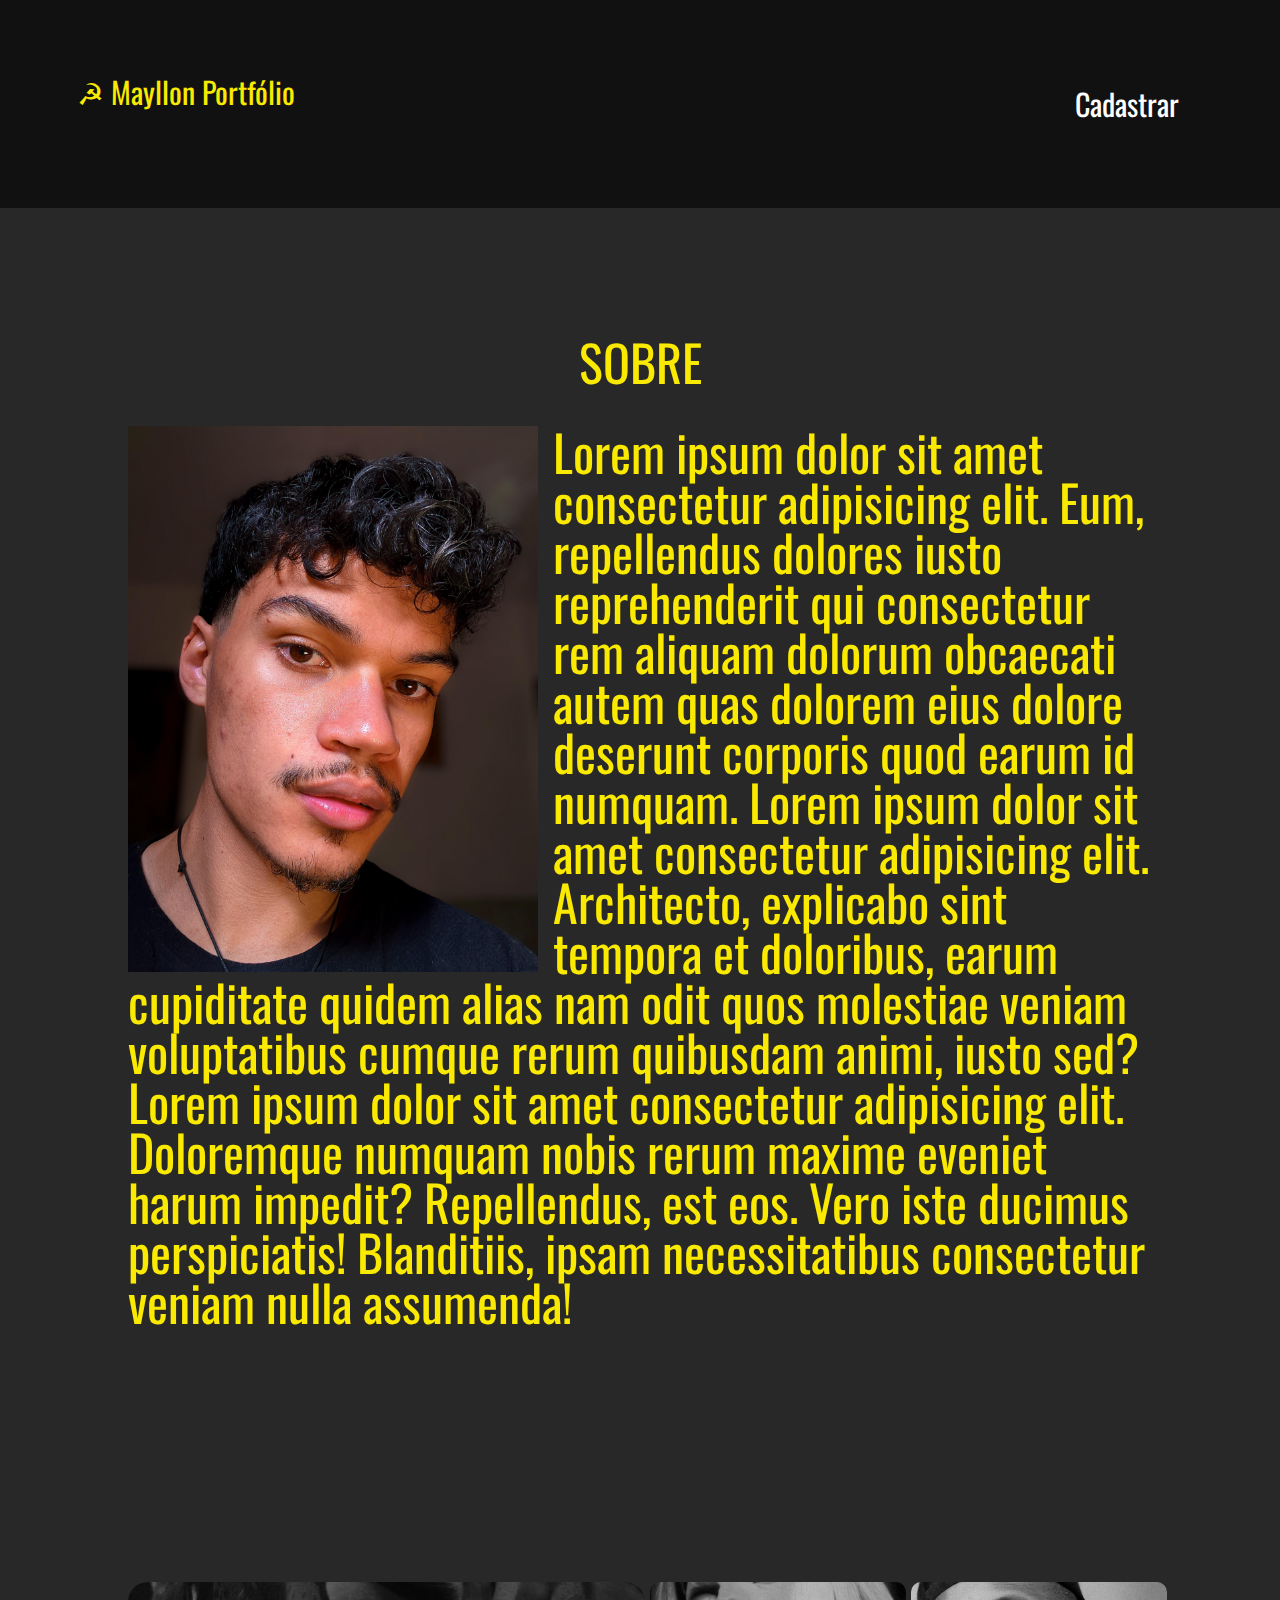
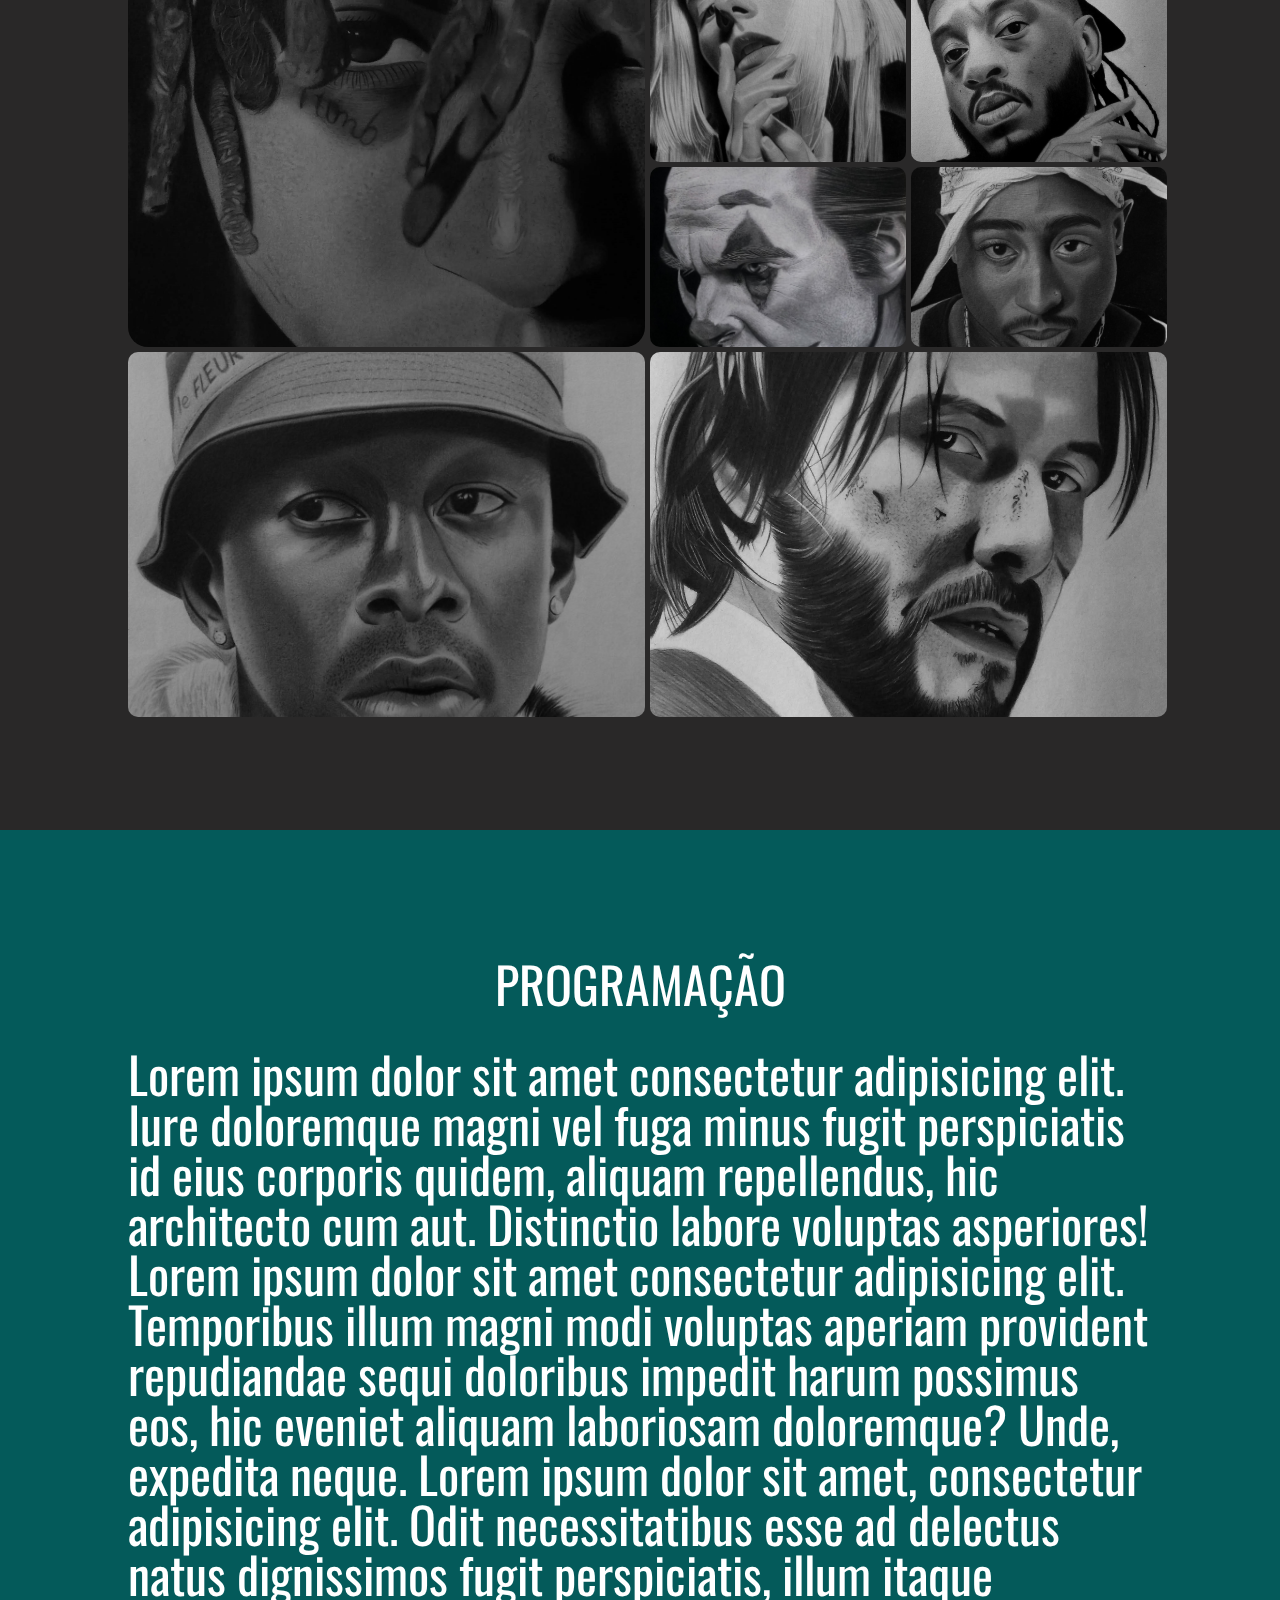
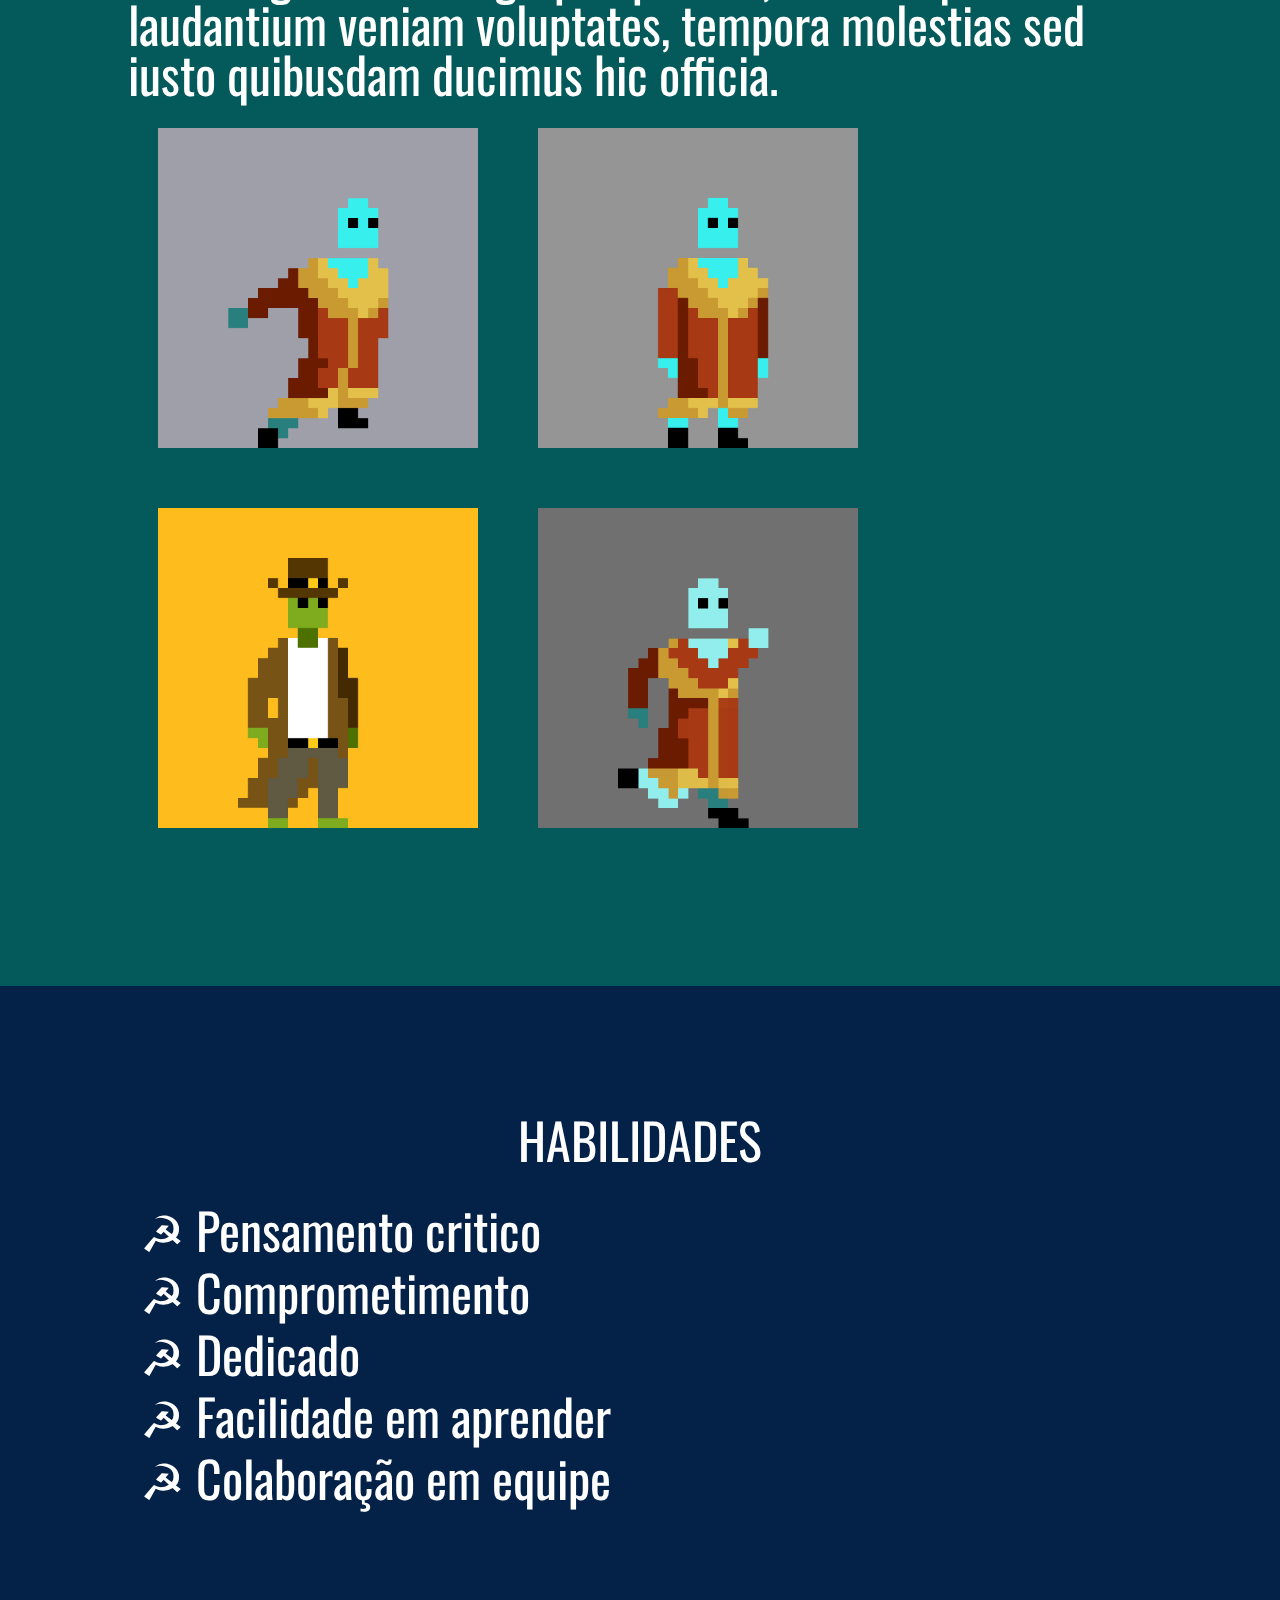
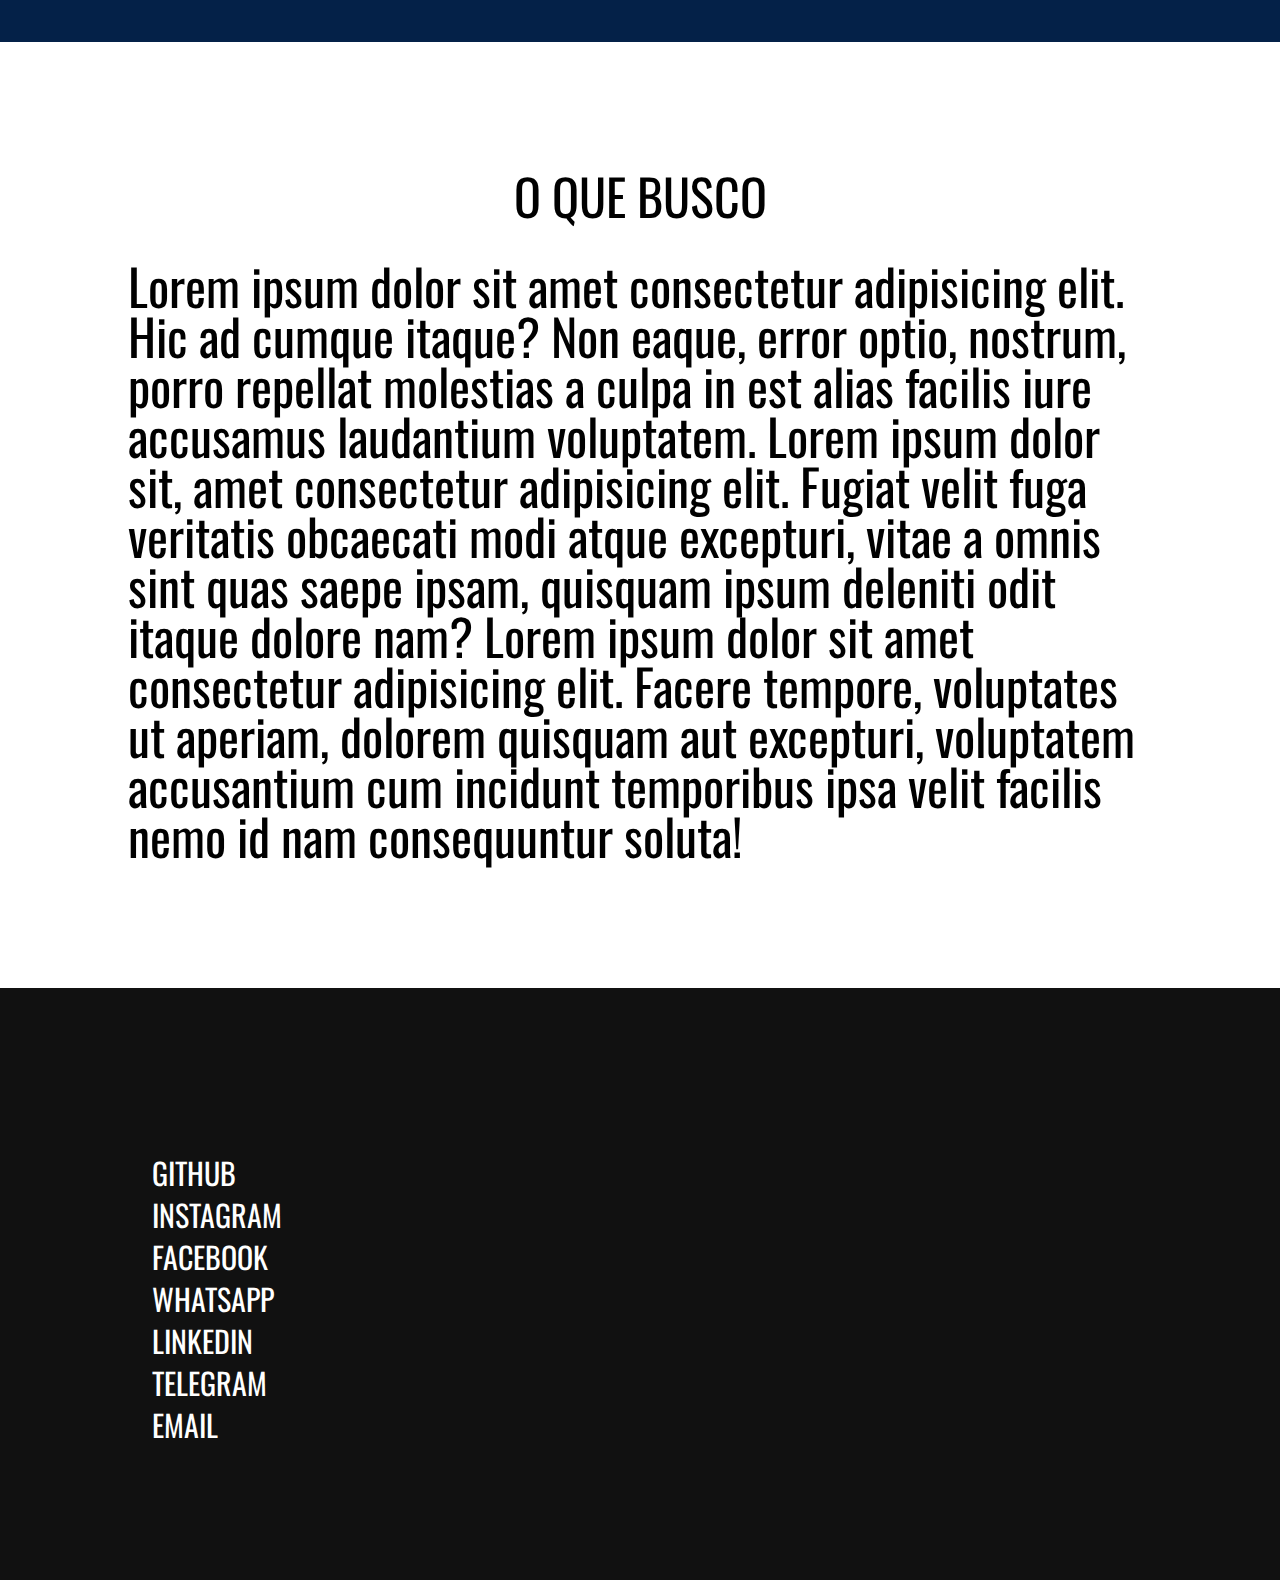
==== index.html @ 5549f0c3 "first commit" ====
<!DOCTYPE html>
<html lang="en">
  <head>
    <meta charset="UTF-8" />
    <meta http-equiv="X-UA-Compatible" content="IE=edge" />
    <meta name="viewport" content="width=device-width, initial-scale=1.0" />
    <title>Document</title>
    <link rel="stylesheet" href="normalize.css" />
    <link rel="stylesheet" href="reset.css" />
    <link rel="stylesheet" href="assets/header.css" />
    <link rel="stylesheet" href="assets/secao1.css" />
    <link rel="stylesheet" href="assets/secao2.css" />
    <link rel="stylesheet" href="assets/secao3.css" />
    <link rel="stylesheet" href="assets/secao4.css" />
    <link rel="stylesheet" href="assets/secao5.css" />
    <link rel="stylesheet" href="assets/footer.css" />
    <link rel="preconnect" href="https://fonts.googleapis.com" />
    <link rel="preconnect" href="https://fonts.gstatic.com" crossorigin />
    <link rel="preconnect" href="https://fonts.googleapis.com" />
    <link rel="preconnect" href="https://fonts.gstatic.com" crossorigin />
    <link
      href="https://fonts.googleapis.com/css2?family=Oswald:wght@200&display=swap"
      rel="stylesheet"
    />
  </head>
  <body>
    <header class="cabecalho">
      <p class="titulo">&#9773; Mayllon Portfólio</p>
      <nav>
        <ul>
          <li><a href="formulario.html">Cadastrar</a></li>
        </ul>
      </nav>
    </header>
    <main>
      <section class="secao1">
        <h2 class="subtitulo">SOBRE</h2>
        <img
          class="mayllon"
          src="assets/fotos/MicrosoftTeams-image (25).png"
          alt="Mayllon Artes"
        />
        <p class="paragrafo1">
          Lorem ipsum dolor sit amet consectetur adipisicing elit. Eum,
          repellendus dolores iusto reprehenderit qui consectetur rem aliquam
          dolorum obcaecati autem quas dolorem eius dolore deserunt corporis
          quod earum id numquam. Lorem ipsum dolor sit amet consectetur
          adipisicing elit. Architecto, explicabo sint tempora et doloribus,
          earum cupiditate quidem alias nam odit quos molestiae veniam
          voluptatibus cumque rerum quibusdam animi, iusto sed? Lorem ipsum
          dolor sit amet consectetur adipisicing elit. Doloremque numquam nobis
          rerum maxime eveniet harum impedit? Repellendus, est eos. Vero iste
          ducimus perspiciatis! Blanditiis, ipsam necessitatibus consectetur
          veniam nulla assumenda!
        </p>
      </section>
      <section class="destaques">
        <div class="destaque1"></div>
        <div class="destaque2"></div>
        <div class="destaque3"></div>
        <div class="destaque4"></div>
        <div class="destaque5"></div>
        <div class="destaque6"></div>
        <div class="destaque7"></div>
      </section>
      <section class="secao3">
        <h2 class="subtitulo">PROGRAMAÇÃO</h2>
        <p class="paragrafo2">
          Lorem ipsum dolor sit amet consectetur adipisicing elit. Iure
          doloremque magni vel fuga minus fugit perspiciatis id eius corporis
          quidem, aliquam repellendus, hic architecto cum aut. Distinctio labore
          voluptas asperiores! Lorem ipsum dolor sit amet consectetur
          adipisicing elit. Temporibus illum magni modi voluptas aperiam
          provident repudiandae sequi doloribus impedit harum possimus eos, hic
          eveniet aliquam laboriosam doloremque? Unde, expedita neque. Lorem
          ipsum dolor sit amet, consectetur adipisicing elit. Odit
          necessitatibus esse ad delectus natus dignissimos fugit perspiciatis,
          illum itaque laudantium veniam voluptates, tempora molestias sed iusto
          quibusdam ducimus hic officia.
        </p>
        <div class="fotos">
          <img class="pixelart" src="assets/fotos/pulo2.gif" alt="" />
          <img class="pixelart" src="assets/fotos/cabeçaV-2.jpg" alt="" />
          <img class="pixelart" src="assets/fotos/EtCowboy.jpg" alt="" />
          <img
            class="pixelart"
            src="assets/fotos/personagem_correndo44.gif"
            alt=""
          />
        </div>
      </section>
      <section class="secao4">
        <h2 class="subtitulo">HABILIDADES</h2>
        <ol>
          <li>&#9773; Pensamento critico</li>
          <li>&#9773; Comprometimento</li>
          <li>&#9773; Dedicado</li>
          <li>&#9773; Facilidade em aprender</li>
          <li>&#9773; Colaboração em equipe</li>
        </ol>
      </section>
      <section class="secao5">
        <h2 class="subtitulo">O QUE BUSCO</h2>
        <p>
          Lorem ipsum dolor sit amet consectetur adipisicing elit. Hic ad cumque
          itaque? Non eaque, error optio, nostrum, porro repellat molestias a
          culpa in est alias facilis iure accusamus laudantium voluptatem. Lorem
          ipsum dolor sit, amet consectetur adipisicing elit. Fugiat velit fuga
          veritatis obcaecati modi atque excepturi, vitae a omnis sint quas
          saepe ipsam, quisquam ipsum deleniti odit itaque dolore nam? Lorem
          ipsum dolor sit amet consectetur adipisicing elit. Facere tempore,
          voluptates ut aperiam, dolorem quisquam aut excepturi, voluptatem
          accusantium cum incidunt temporibus ipsa velit facilis nemo id nam
          consequuntur soluta!
        </p>
      </section>
    </main>
    <footer>
      <div class="caixa">
        <h1><img src="fotos/Design sem nome.gif" alt="" /></h1>
        <ul>
          <nav>
            <li><a href="">GITHUB</a></li>
            <li><a href="">INSTAGRAM</a></li>
            <li><a href="">FACEBOOK</a></li>
            <li><a href="">WHATSAPP</a></li>
            <li><a href="">LINKEDIN</a></li>
            <li><a href="">TELEGRAM</a></li>
            <li><a href="">EMAIL</a></li>
          </nav>
        </ul>
      </div>
    </footer>
  </body>
</html>
---- assets/header.css ----
.cabecalho {
  display: flex;
  justify-content: space-between;
  font-family: "Oswald", sans-serif;
  font-size: 30px;
  color: #fae900;
  padding: 6%;
  background-color: rgb(17, 17, 17);
}
.titulo {
  margin-right: 12%;
}
---- assets/secao1.css ----
.secao1 {
  padding: 10%;
  font-family: "Oswald", sans-serif;
  font-size: 50px;
  color: #fae900;
  background-color: rgb(41, 40, 40);
}
.subtitulo {
  text-align: center;
  margin-bottom: 40px;
}
.mayllon {
  float: left;
  width: 40%;
  margin-right: 15px;
}
@media (max-width: 900px) {
  .secao1 {
    font-size: 20px;
  }
  .mayllon {
    width: 100%;
  }
}
---- assets/secao2.css ----
.destaques {
  display: grid;
  grid-template-columns: 20% 20% 20% 20% 20%;
  grid-template-rows: 50% 50%;
  grid-column-gap: 5px;
  grid-row-gap: 5px;
  padding: 10%;
  height: 80vh;
  background-color: rgb(41, 40, 40);
}
.destaque1 {
  border-radius: 20px;
  grid-row: 1/3;
  grid-column: 1/3;
  background-image: url("fotos/xtentation.png");
  background-size: 100%;
  background-repeat: no-repeat;
  background-position: center;
}
.destaque2 {
  border-radius: 10px;
  grid-row: 1;
  background-image: url("fotos/aurora.png");
  background-size: 100%;
  background-repeat: no-repeat;
  background-position: center;
}
.destaque3 {
  border-radius: 10px;
  grid-row: 1;
  background-image: url("fotos/bk.png");
  background-size: 100%;
  background-repeat: no-repeat;
  background-position: center;
}
.destaque4 {
  border-radius: 10px;
  grid-row: 1;
  background-image: url("fotos/keanureeves.png");
  background-size: 100%;
  background-repeat: no-repeat;
  background-position: center;
}
.destaque5 {
  border-radius: 10px;
  grid-row: 2;
  background-image: url("fotos/koringa.png");
  background-size: 100%;
  background-repeat: no-repeat;
  background-position: center;
}
.destaque6 {
  border-radius: 10px;
  grid-row: 2;
  background-image: url("fotos/tupac.png");
  background-size: 100%;
  background-repeat: no-repeat;
  background-position: center;
}
.destaque7 {
  border-radius: 10px;
  grid-row: 2;
  background-image: url("fotos/tyler.png");
  background-size: 100%;
  background-repeat: no-repeat;
  background-position: center;
}
@media (max-width: 1550px) {
  .destaques {
    grid-template-columns: 25% 25% 25% 25%;
    grid-template-rows: 25% 25% 25% 25%;
  }
  .destaque7 {
    grid-row: 3 / 5;
    grid-column: 1/3;
  }
  .destaque4 {
    grid-row: 3/5;
    grid-column: 3/5;
  }
}
@media (max-width: 670px) {
  .destaques {
    grid-template-columns: 50% 50%;
    grid-template-rows: 20% 20% 20% 20% 20%;
  }

  .destaque1 {
    grid-row: 1;
    grid-column: 1;
  }
  .destaque2 {
    grid-row: 1;
    grid-column: 2;
  }
  .destaque3 {
    grid-row: 2;
    grid-column: 1;
  }
  .destaque4 {
    grid-row: 2;
    grid-column: 2;
  }
  .destaque5 {
    grid-row: 3;
    grid-column: 1;
  }
  .destaque6 {
    grid-row: 3;
    grid-column: 2;
  }
  .destaque7 {
    grid-row: 4/6;
    grid-column: 1/4;
  }
}
---- assets/secao3.css ----
.secao3 {
  padding: 10%;
  font-family: "Oswald", sans-serif;
  color: white;
  font-size: 50px;
  background-color: rgb(4, 90, 90);
}
.fotos {
  display: flex;
  flex-direction: row;
  flex-wrap: wrap;
}
.pixelart {
  justify-content: center;
  text-align: center;
  height: 320px;
  margin: 30px;
}
.pixelart:hover {
  opacity: 80%;
  border-radius: 10px;
}
@media (max-width: 900px) {
  .secao3 {
    font-size: 20px;
  }
  .pixelart {
    margin: 0;
    height: 100%;
    width: 100%;
    margin-bottom: 12px;
    margin-top: 12px;
  }
}
---- assets/secao4.css ----
.secao4 {
  padding: 10%;
  font-family: "Oswald", sans-serif;
  font-size: 50px;
  background-color: #042148;
  color: white;
}
li {
  list-style: symbols("&#9762");
}
@media (max-width: 900px) {
  .secao4 {
    font-size: 20px;
  }
}
---- assets/secao5.css ----
.secao5 {
  padding: 10%;
  font-family: "Oswald", sans-serif;
  font-size: 50px;
}
@media (max-width: 900px) {
  .secao5 {
    font-size: 20px;
  }
}
---- assets/footer.css ----
.caixa {
  padding: 10%;
  padding: 10%;
  font-family: "Oswald", sans-serif;
  font-size: 30px;
  background-color: rgb(17, 17, 17);
}
li {
  margin: 12px;
}
a {
  text-decoration: none;
  color: white;
  margin: 12px;
}
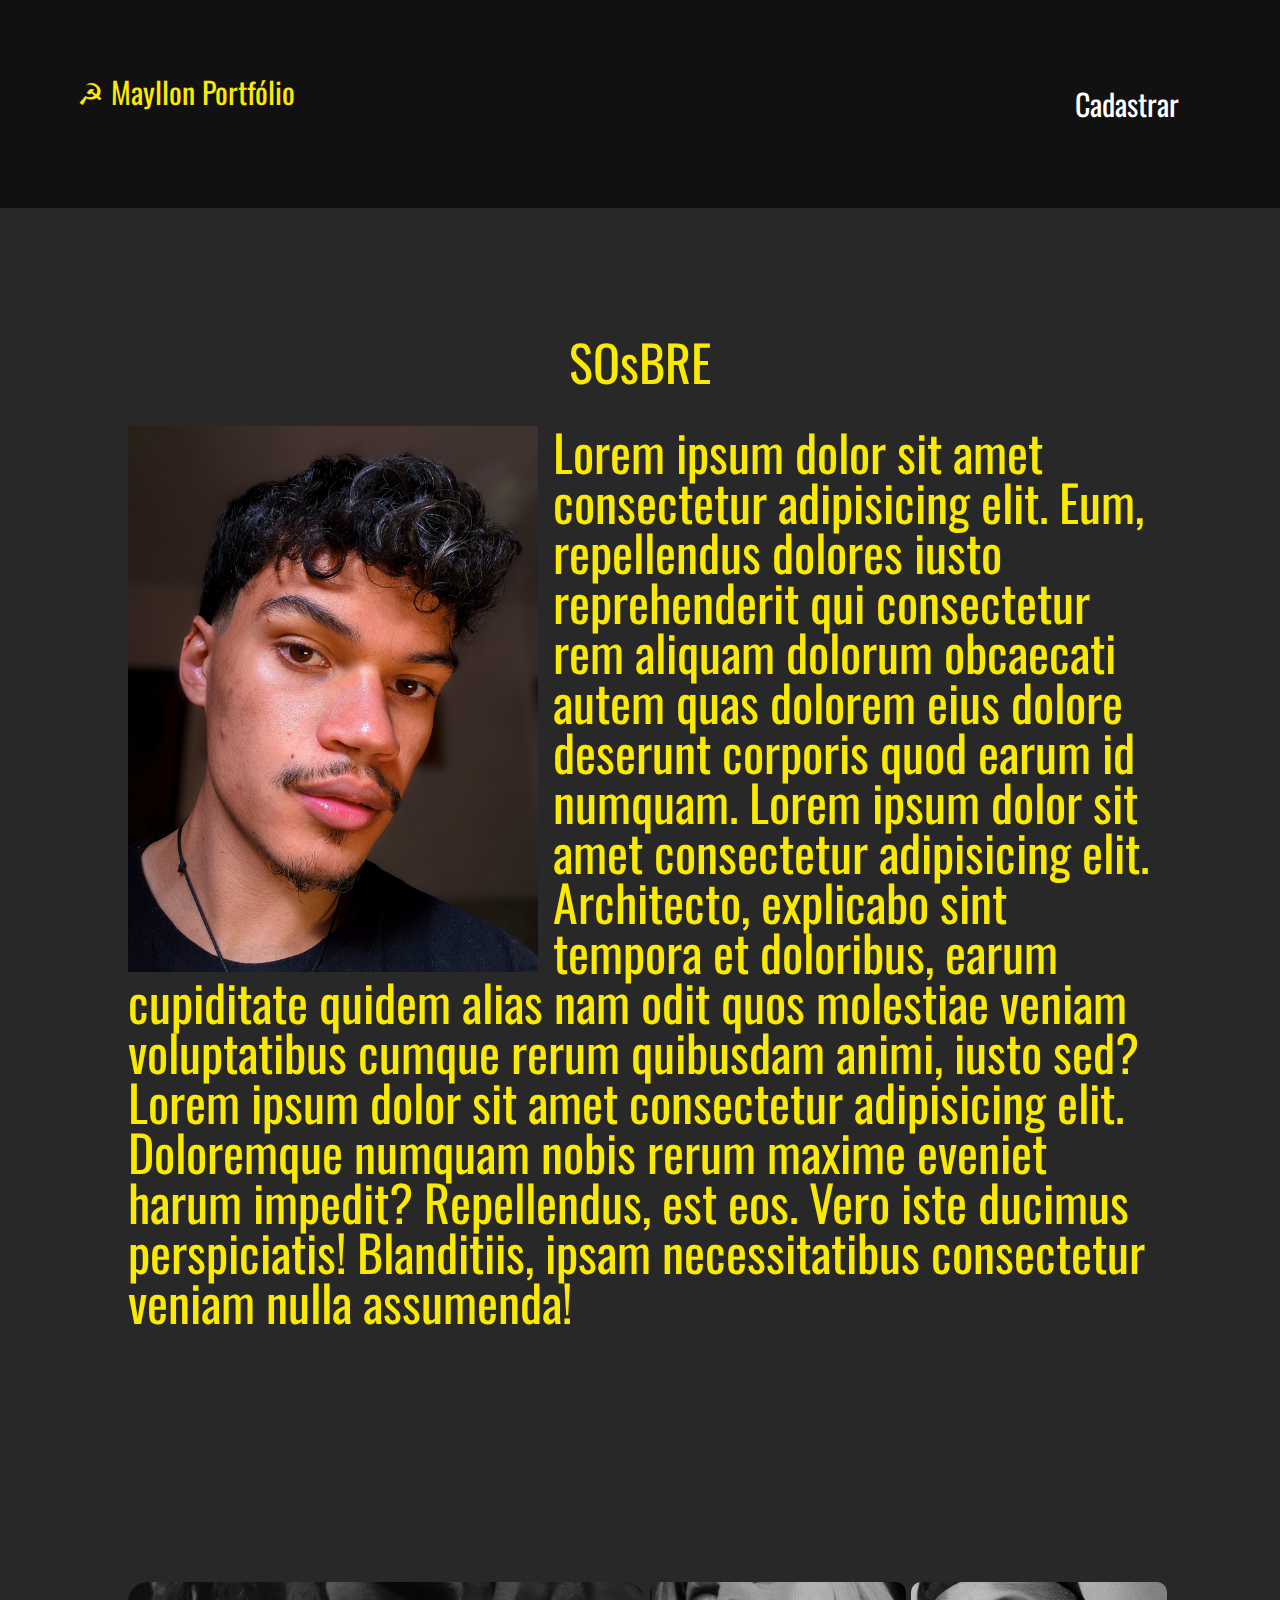
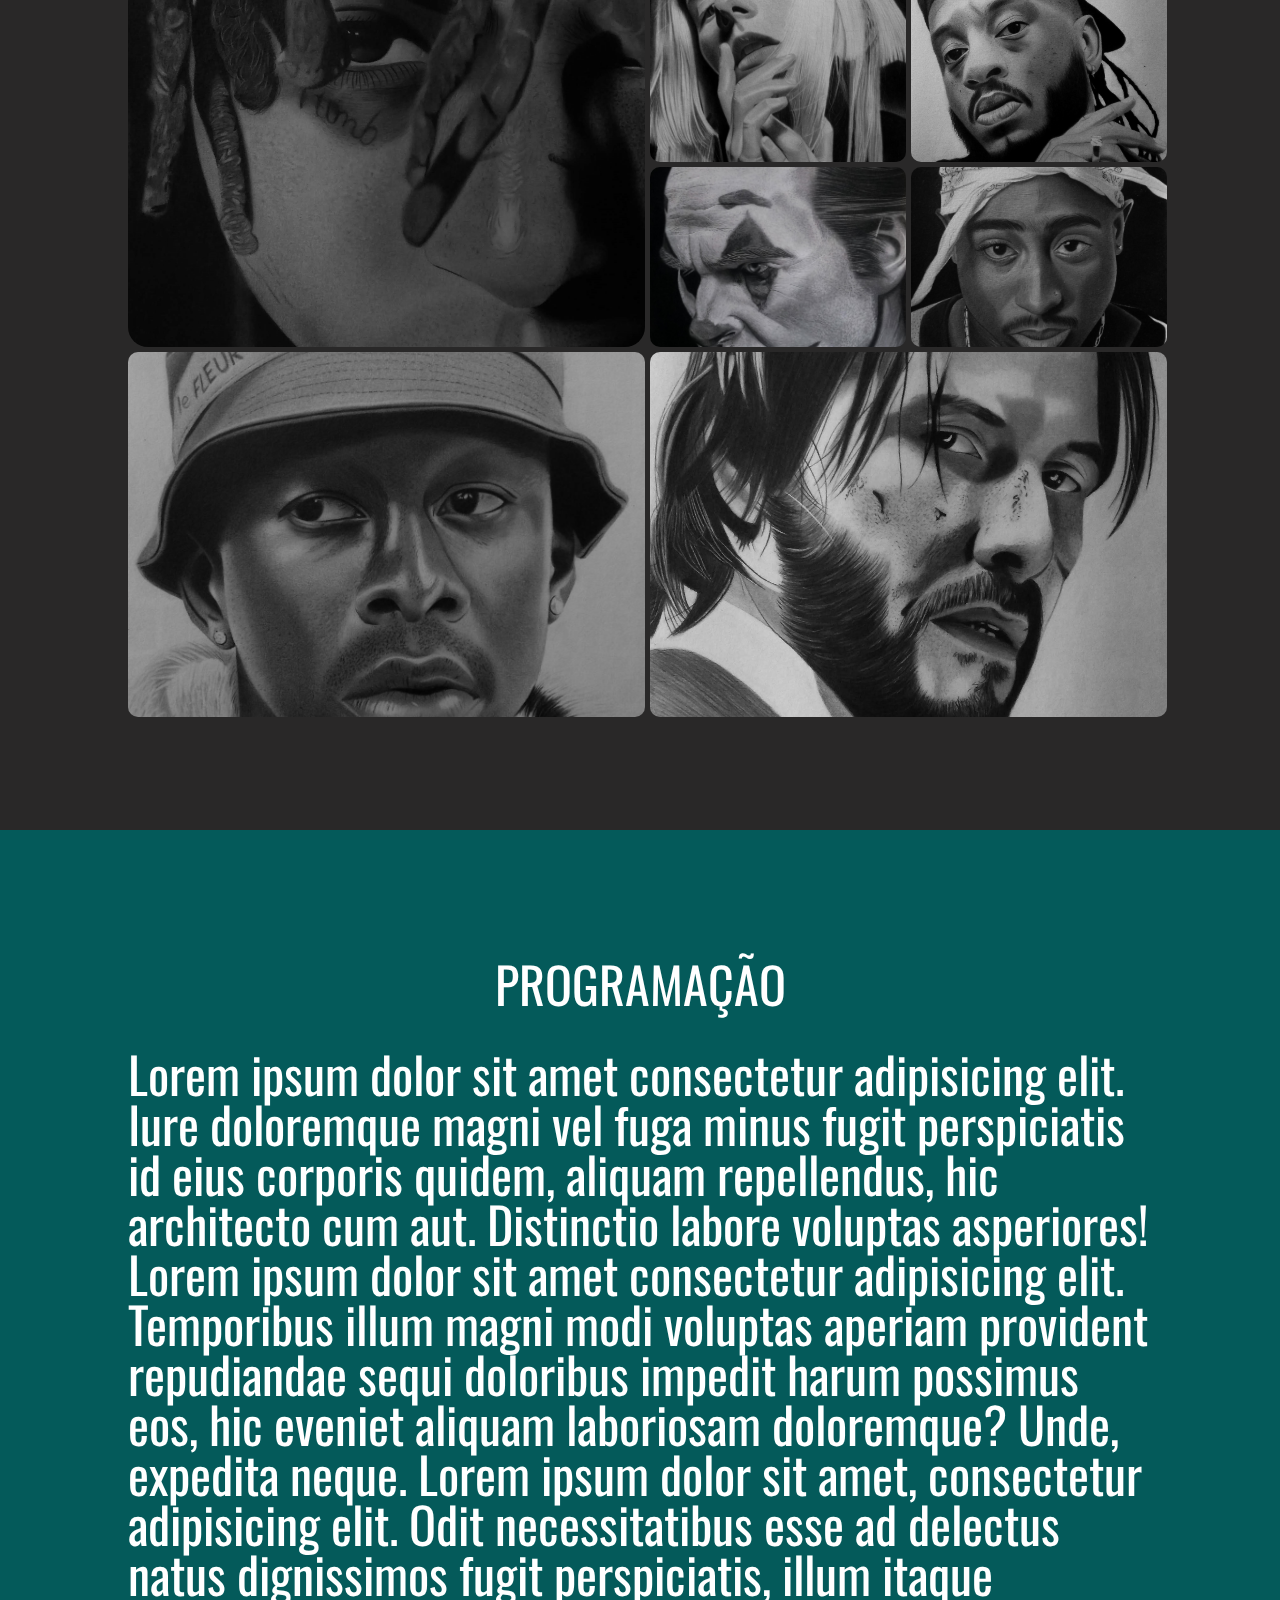
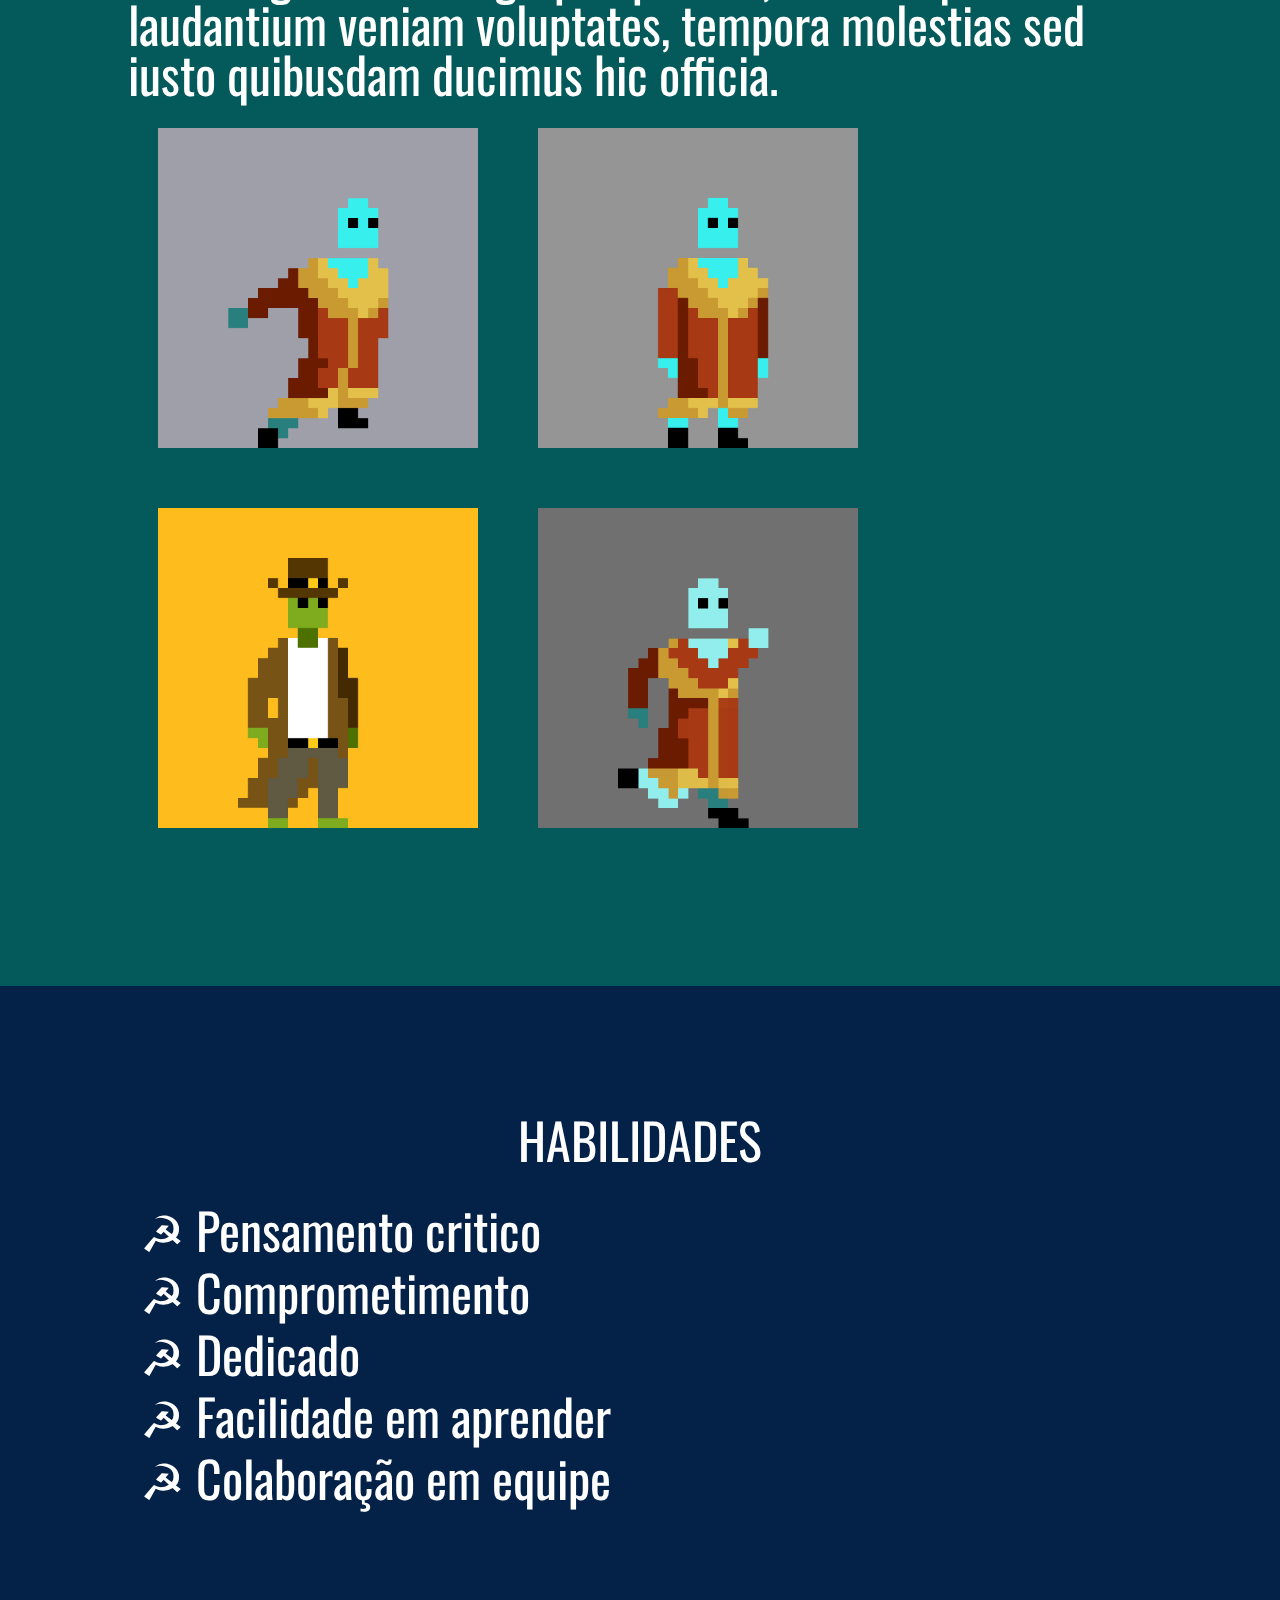
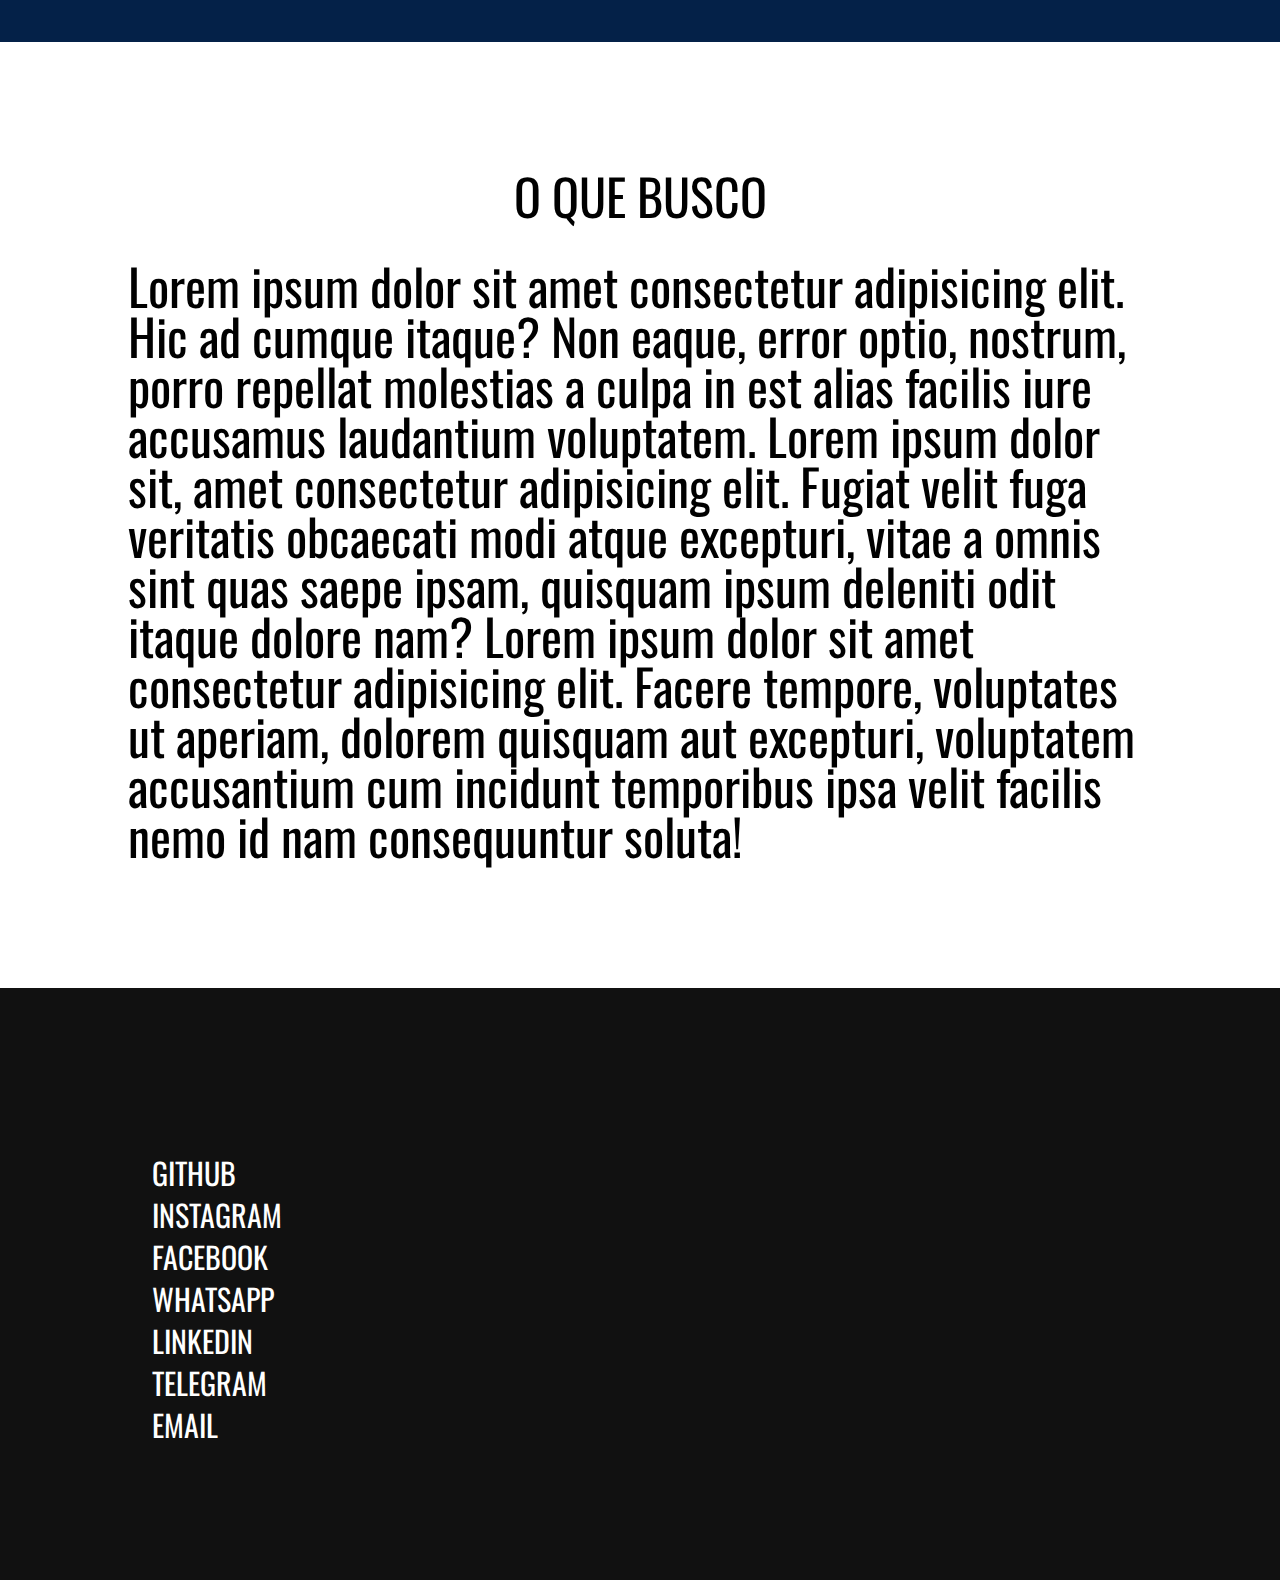
==== commit fad69e5f: "first commit" ====
--- a/index.html
+++ b/index.html
@@ -34,7 +34,7 @@
     </header>
     <main>
       <section class="secao1">
-        <h2 class="subtitulo">SOBRE</h2>
+        <h2 class="subtitulo">SOsBRE</h2>
         <img
           class="mayllon"
           src="assets/fotos/MicrosoftTeams-image (25).png"
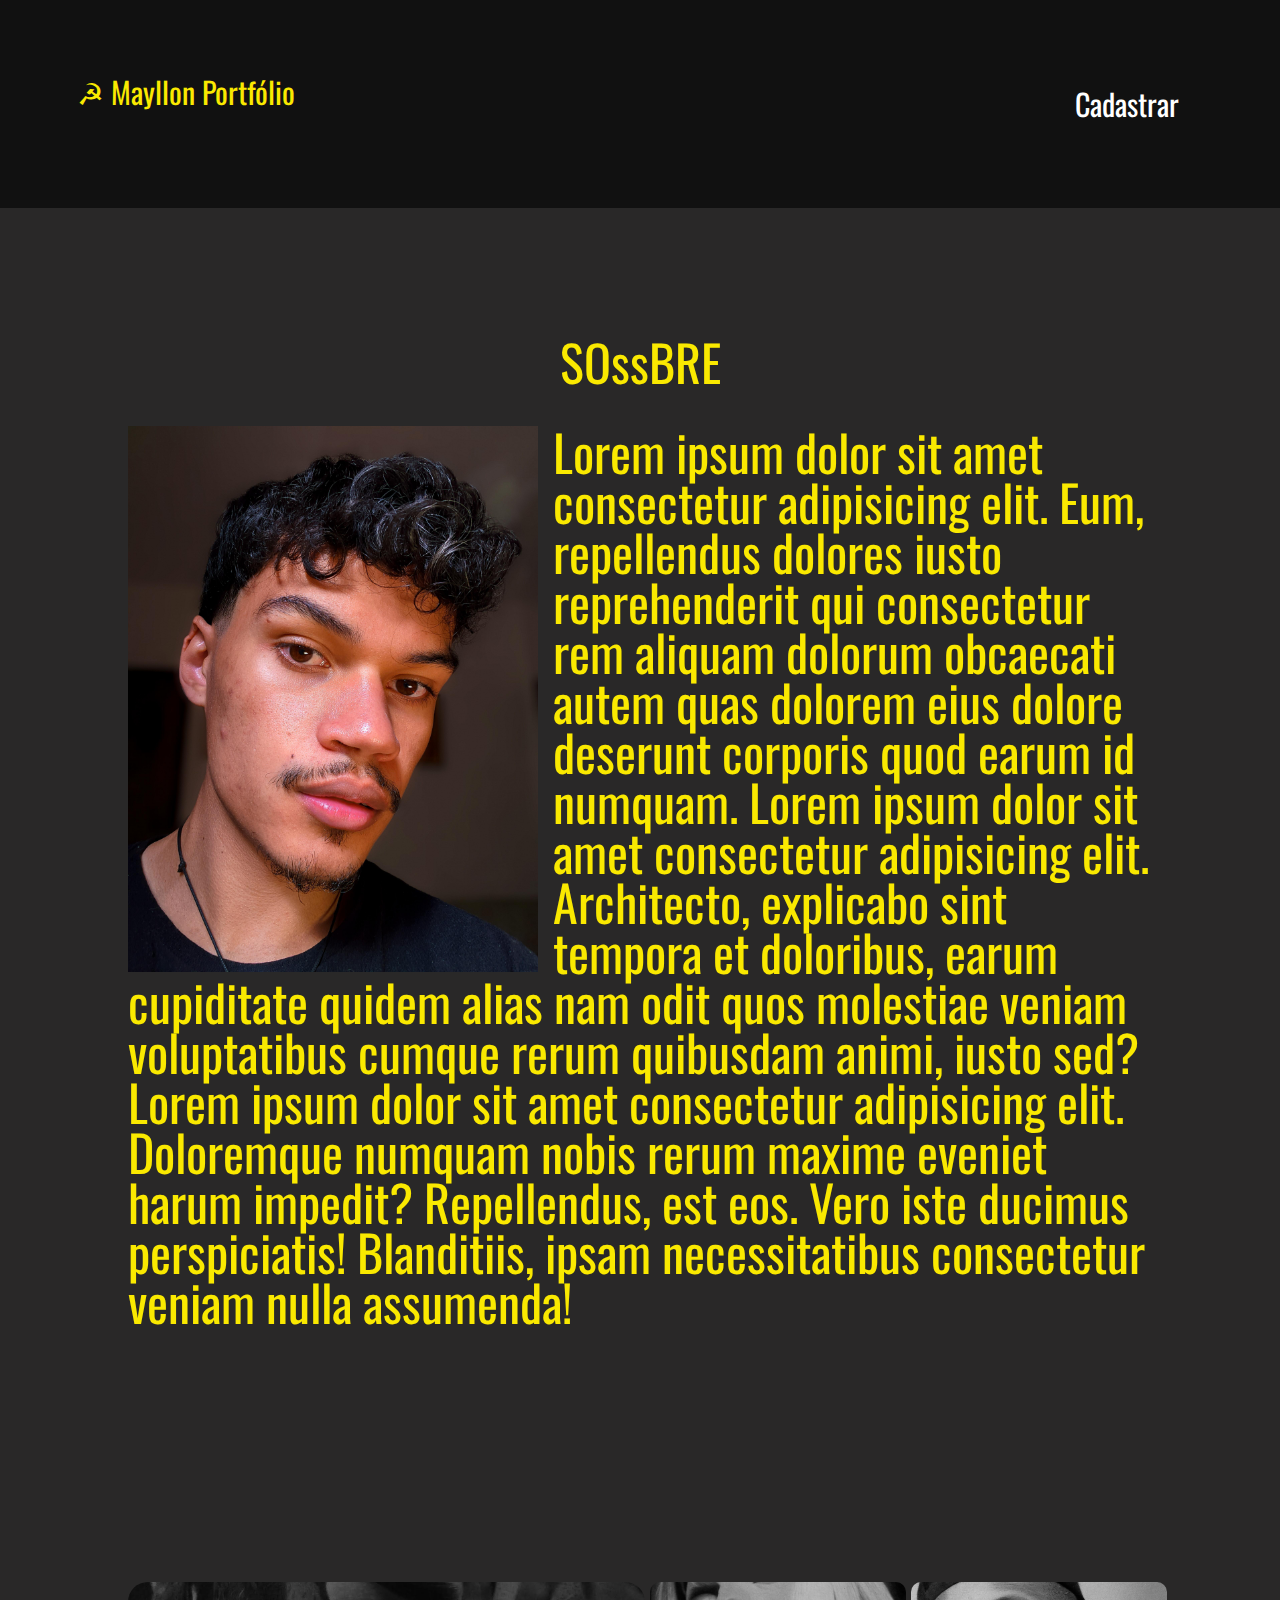
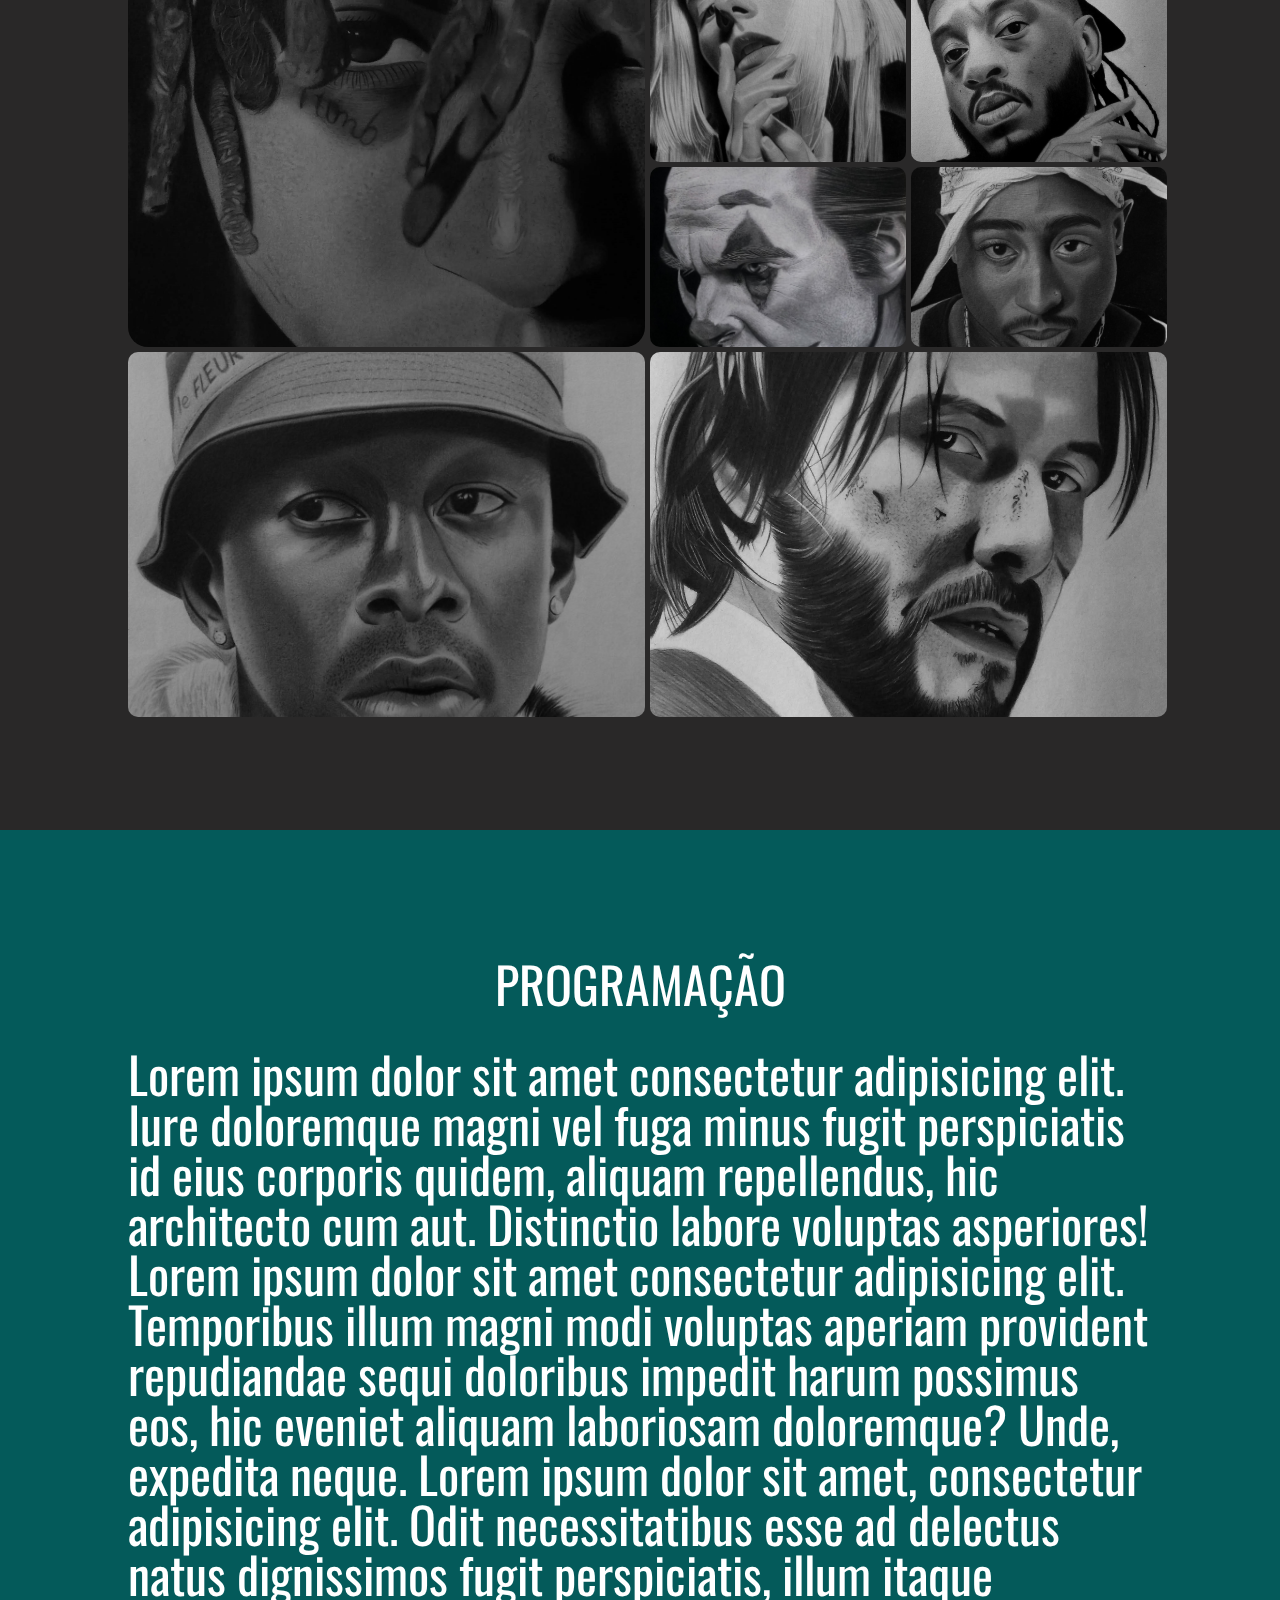
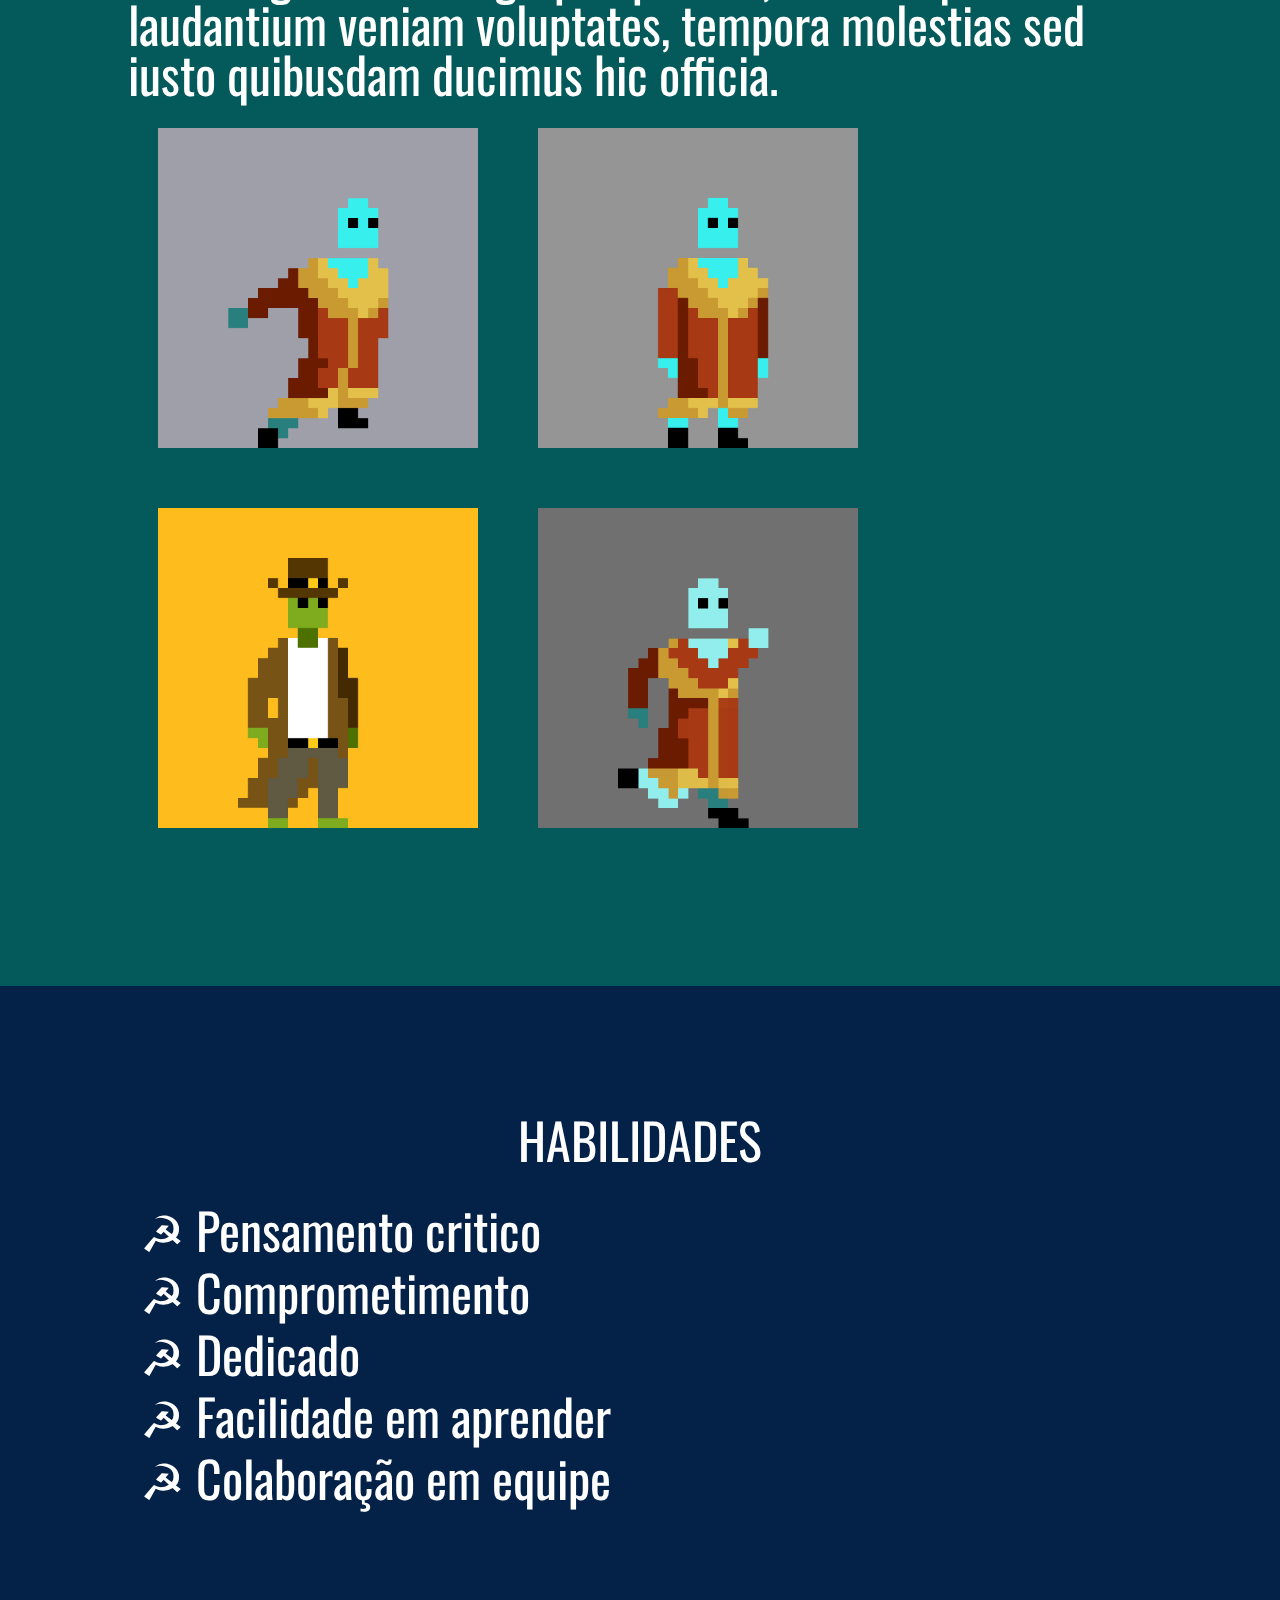
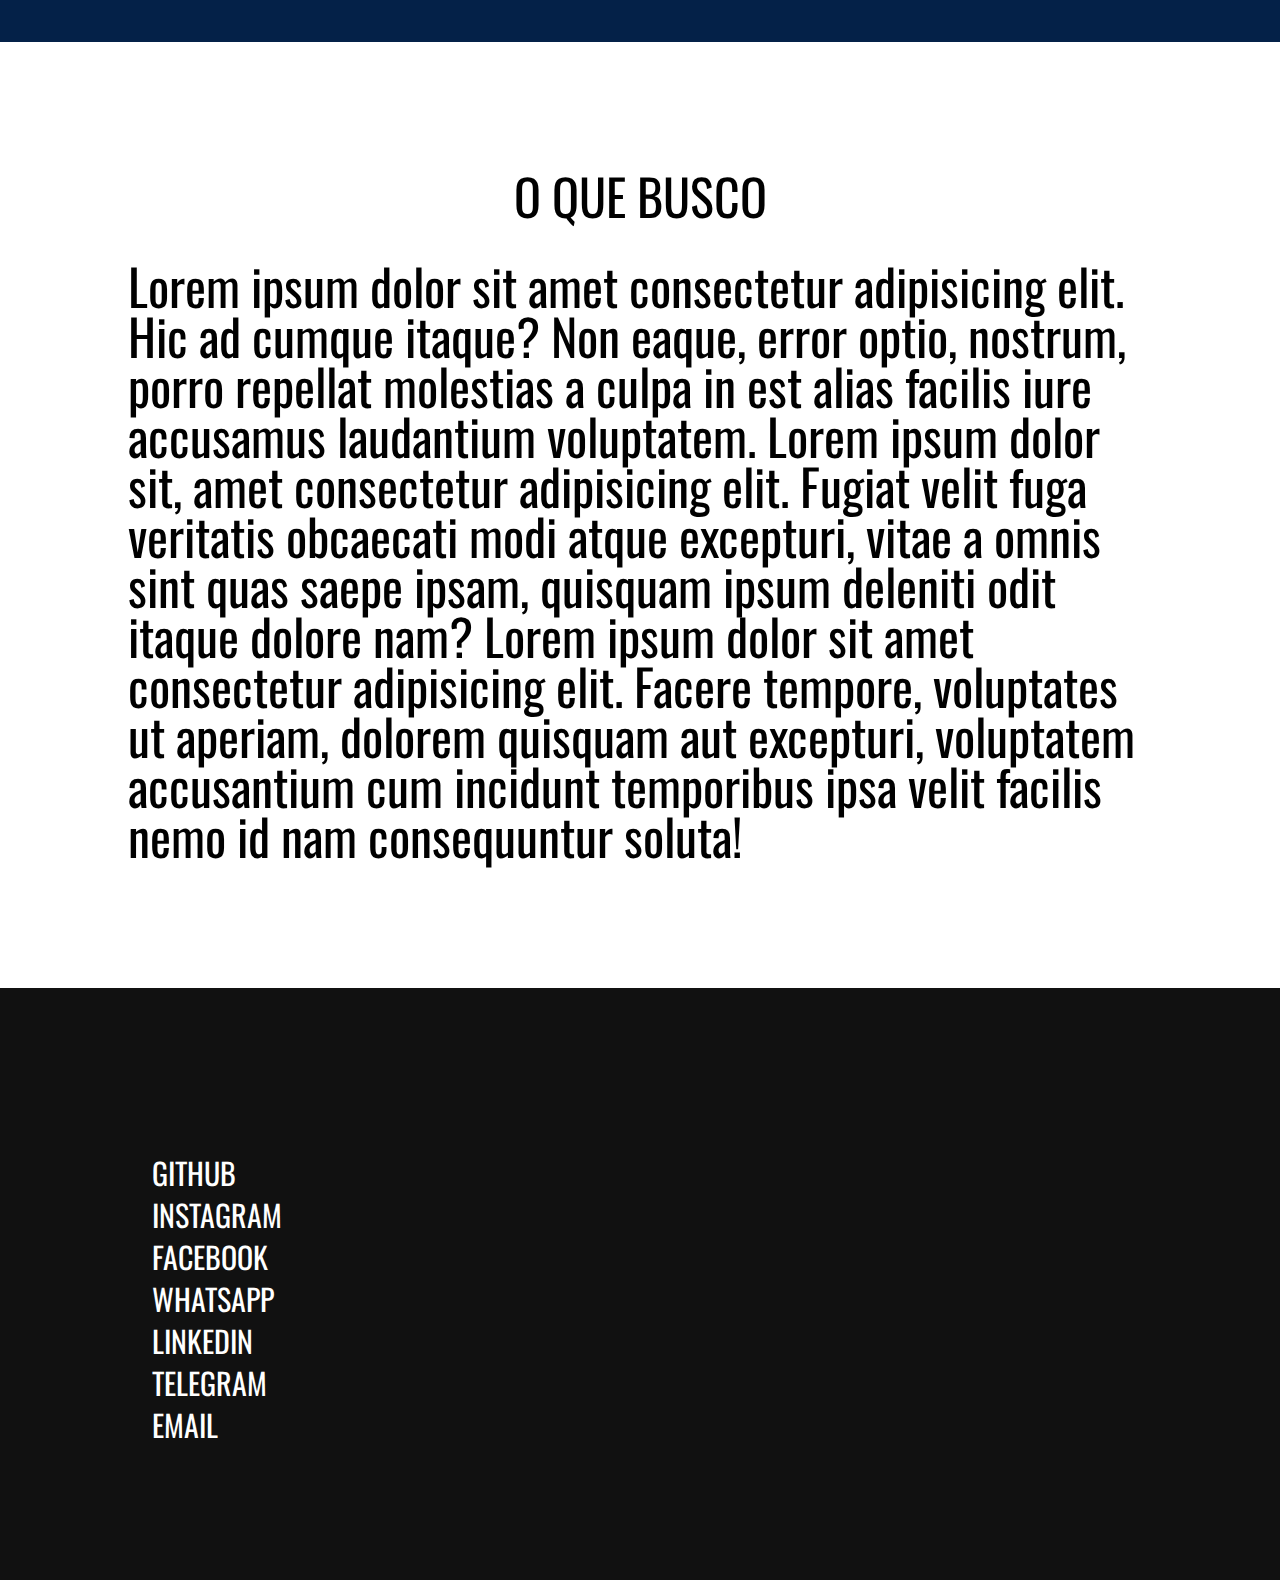
==== commit 4955ea17: "first commit" ====
--- a/index.html
+++ b/index.html
@@ -34,7 +34,7 @@
     </header>
     <main>
       <section class="secao1">
-        <h2 class="subtitulo">SOsBRE</h2>
+        <h2 class="subtitulo">SOssBRE</h2>
         <img
           class="mayllon"
           src="assets/fotos/MicrosoftTeams-image (25).png"
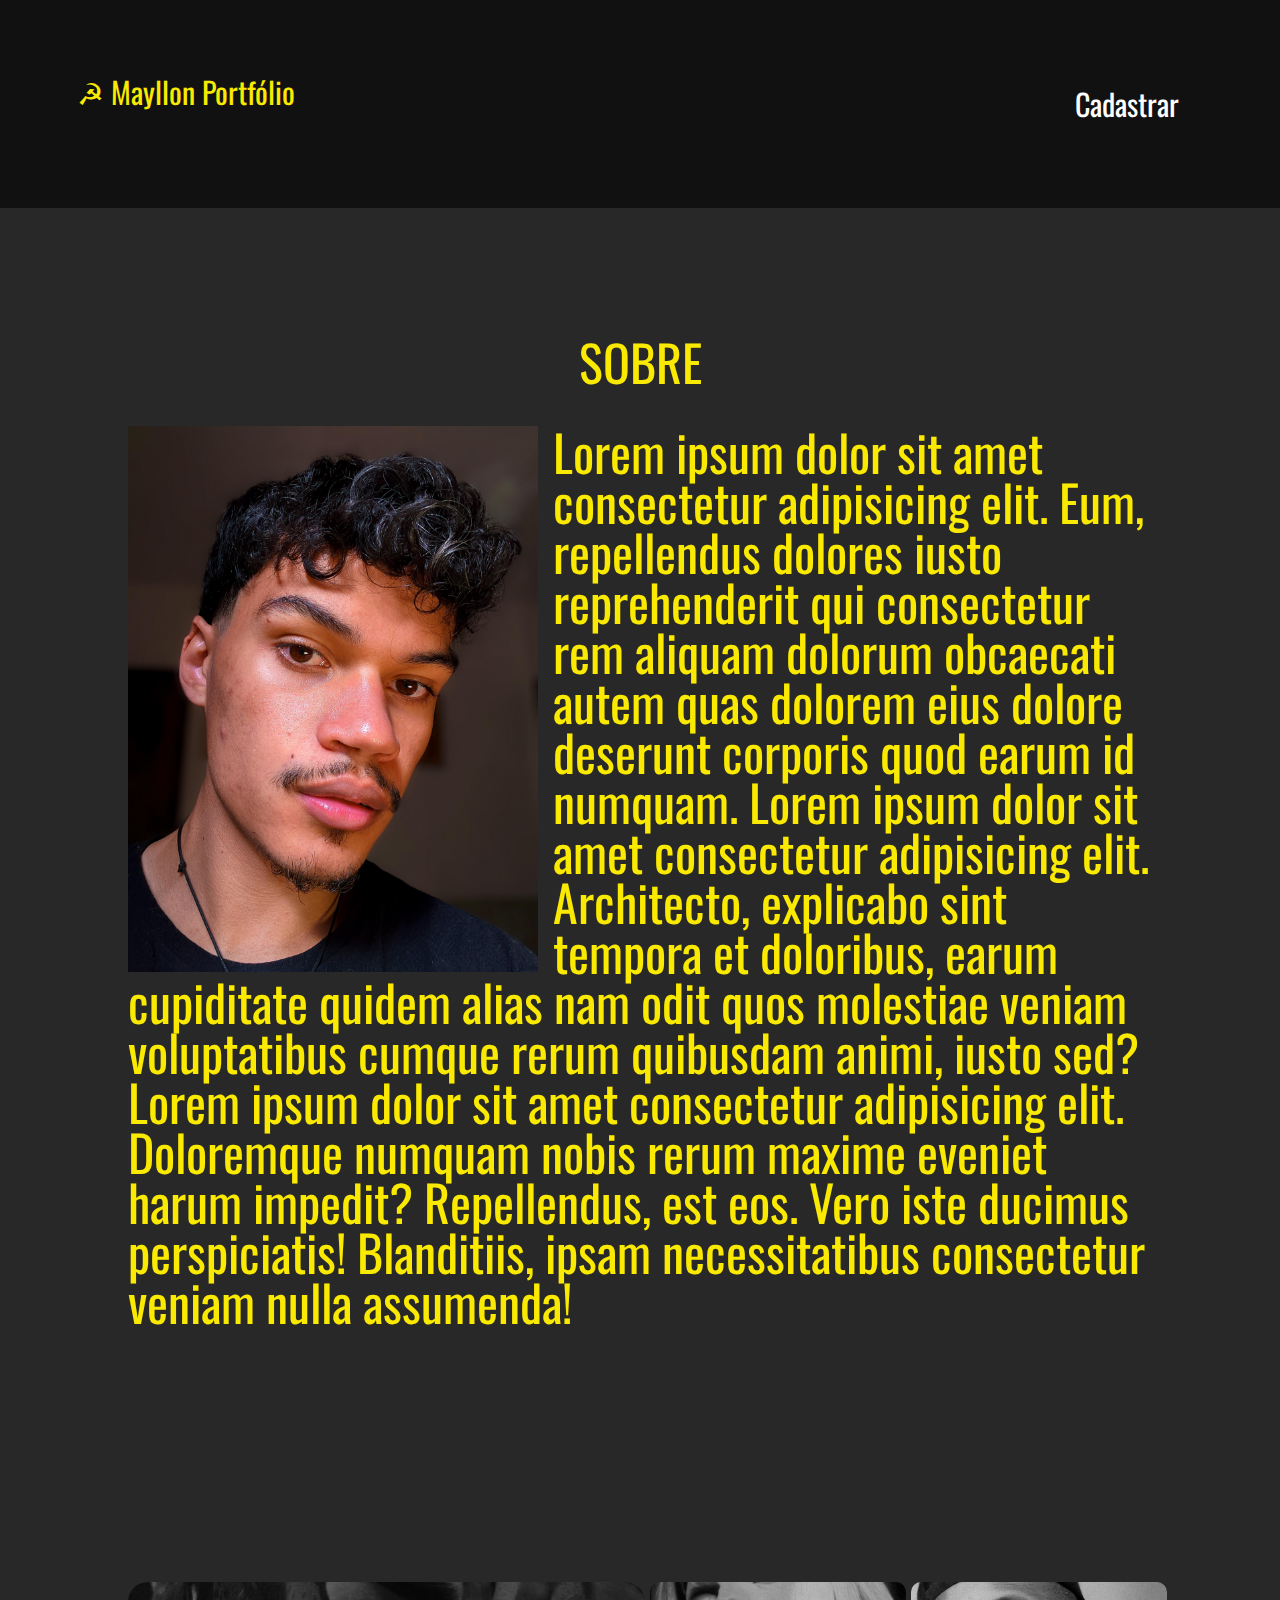
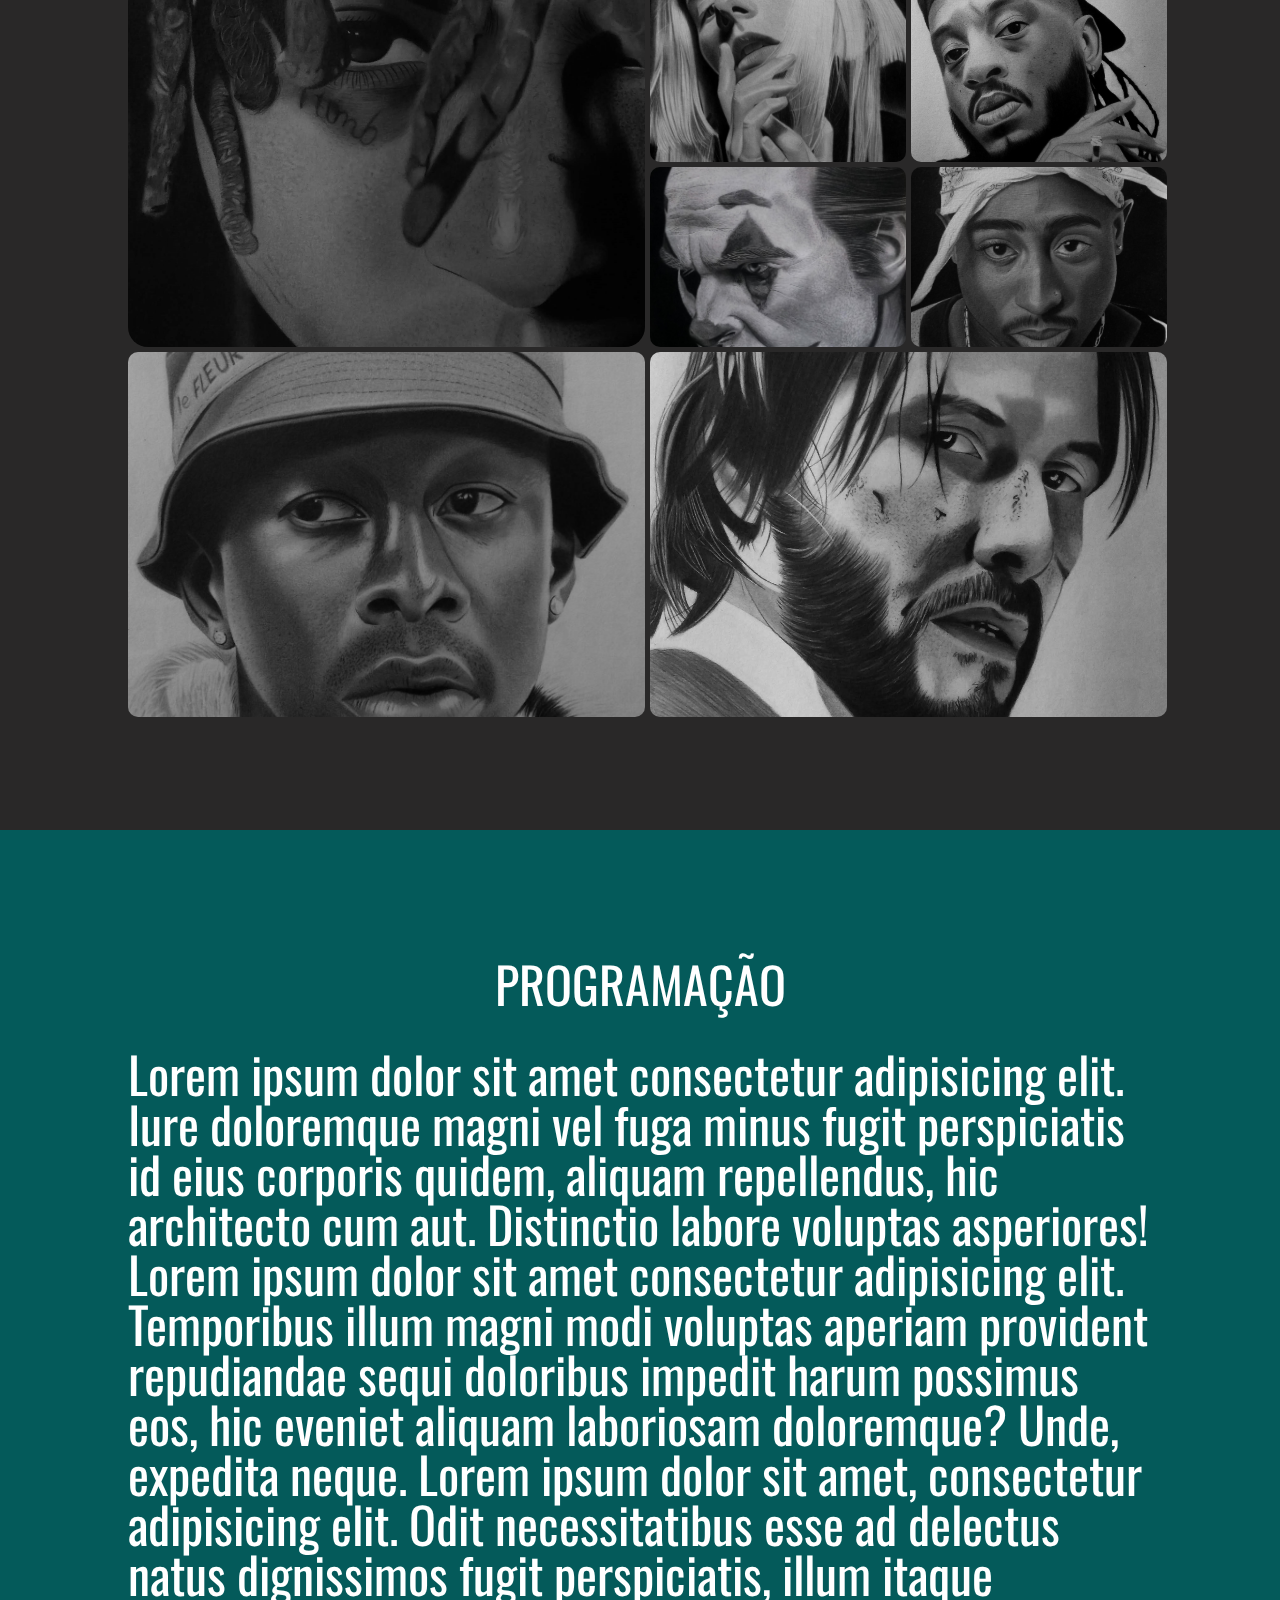
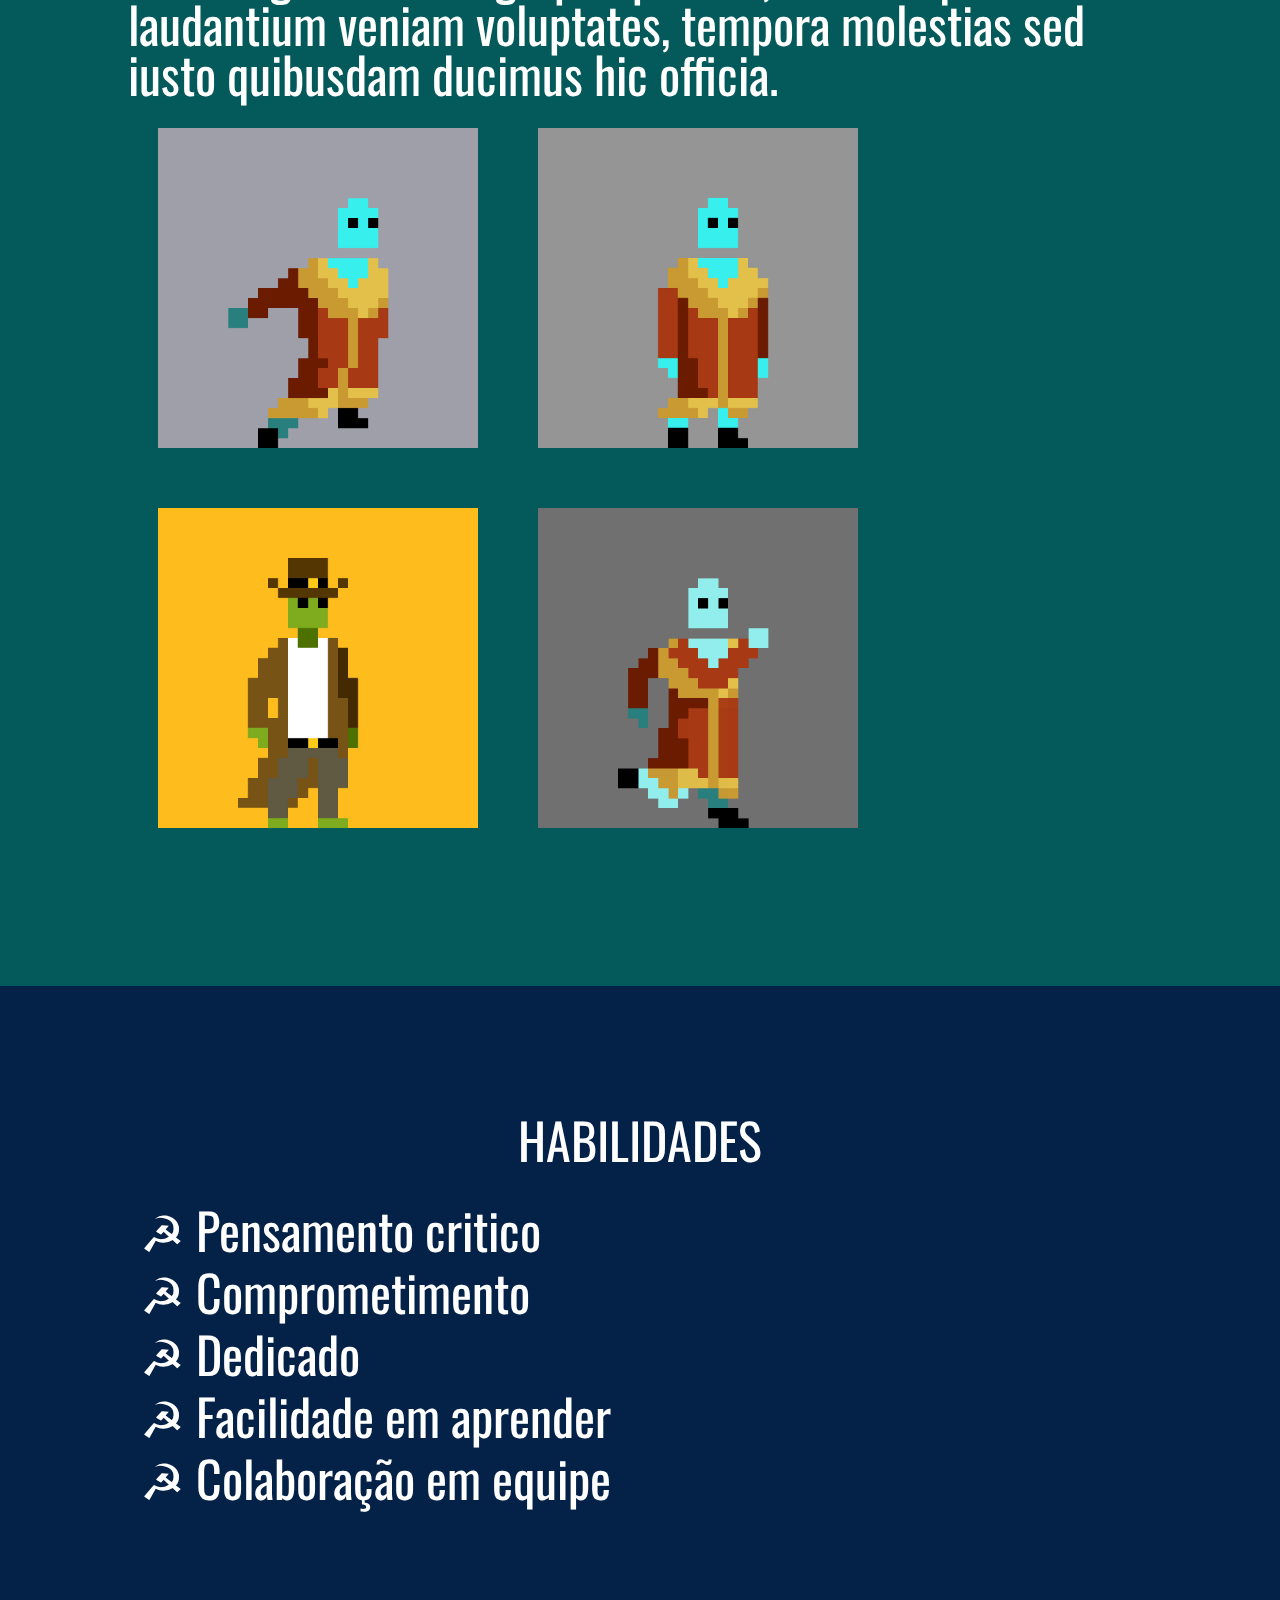
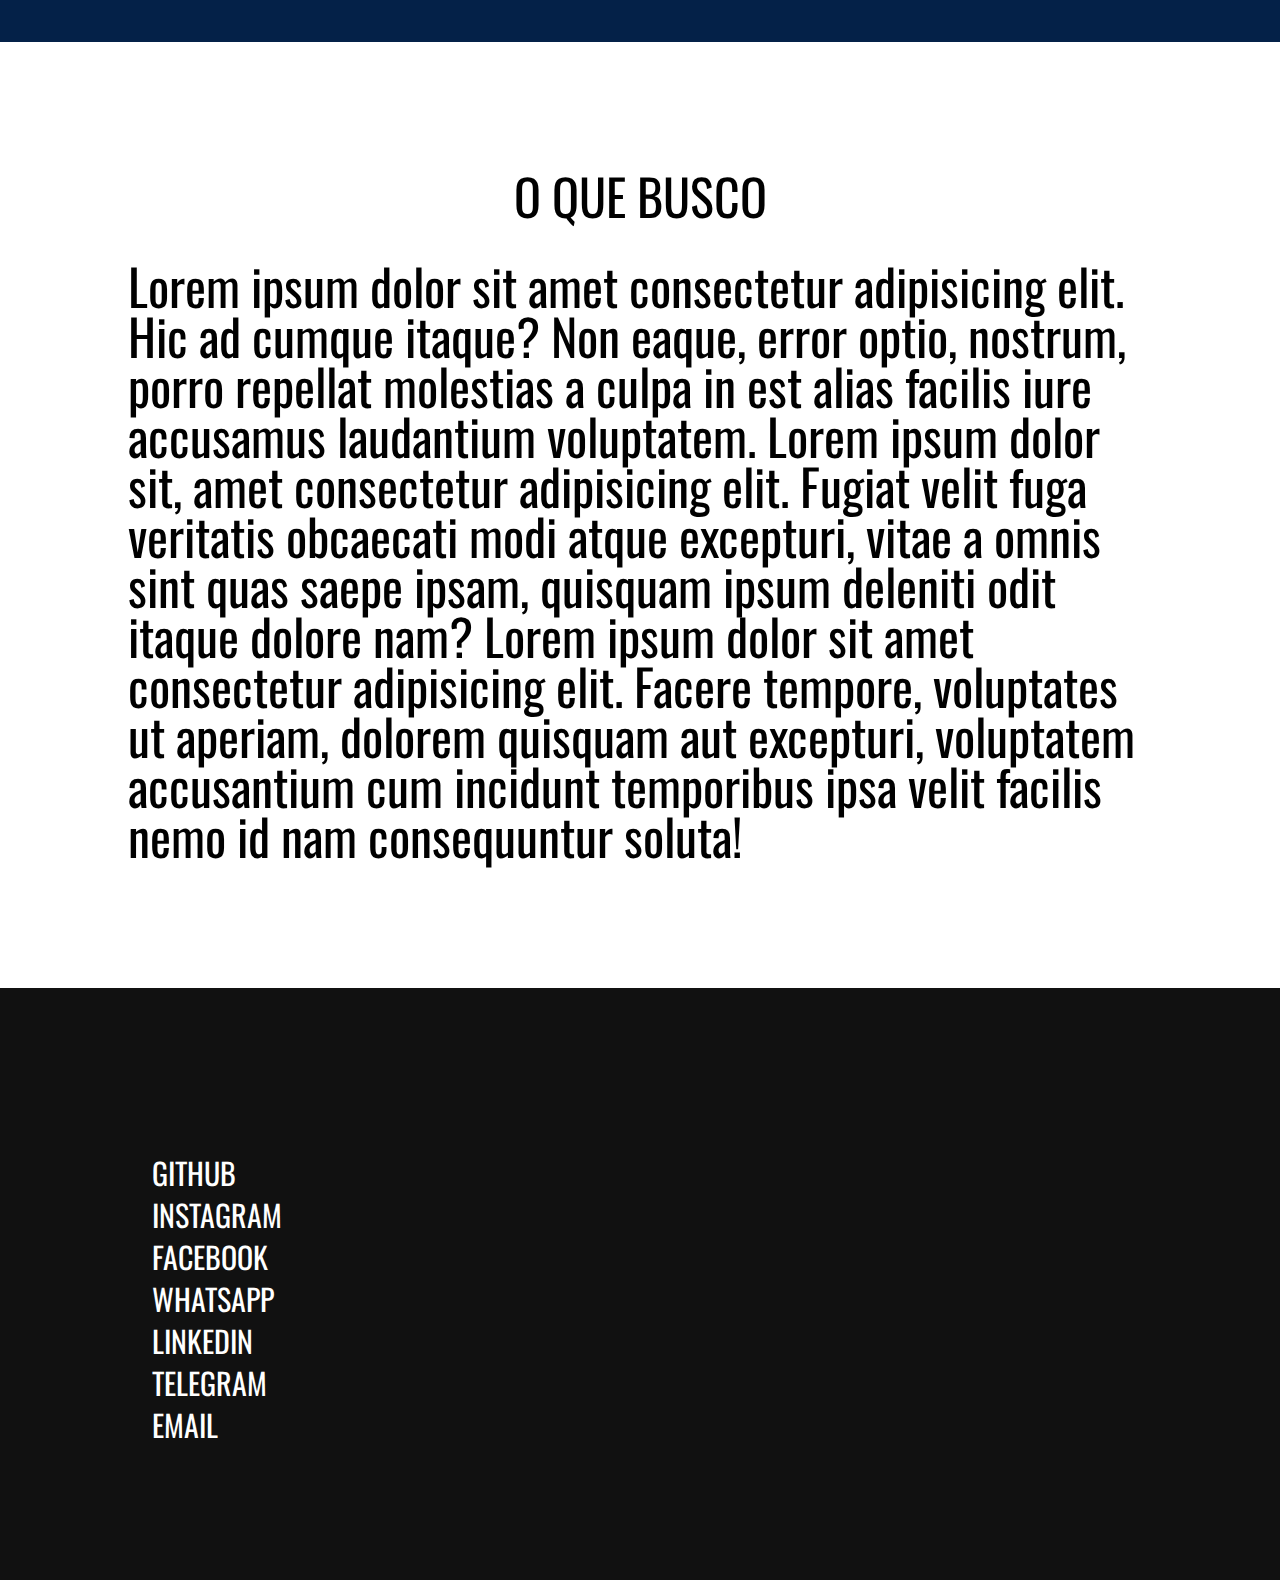
==== commit e8982417: "Update index.html" ====
--- a/index.html
+++ b/index.html
@@ -34,7 +34,7 @@
     </header>
     <main>
       <section class="secao1">
-        <h2 class="subtitulo">SOssBRE</h2>
+        <h2 class="subtitulo">SOBRE</h2>
         <img
           class="mayllon"
           src="assets/fotos/MicrosoftTeams-image (25).png"
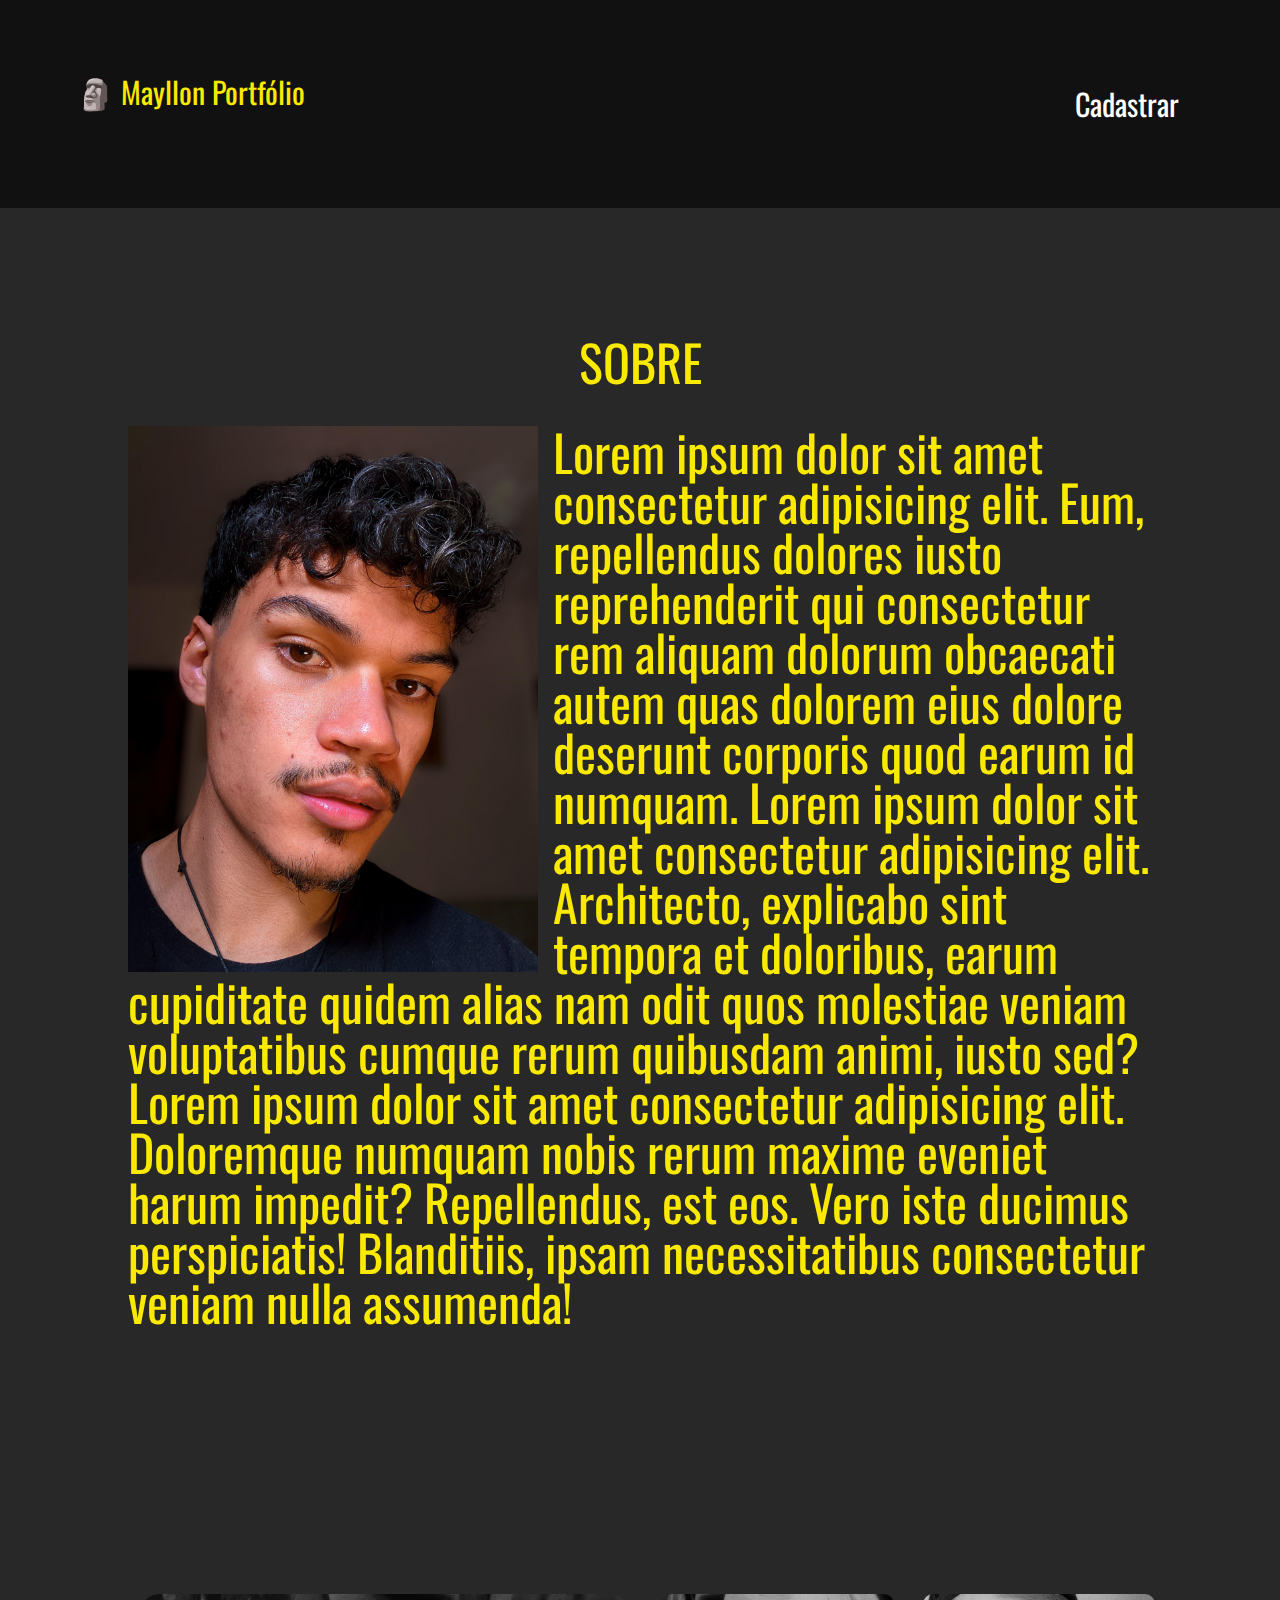
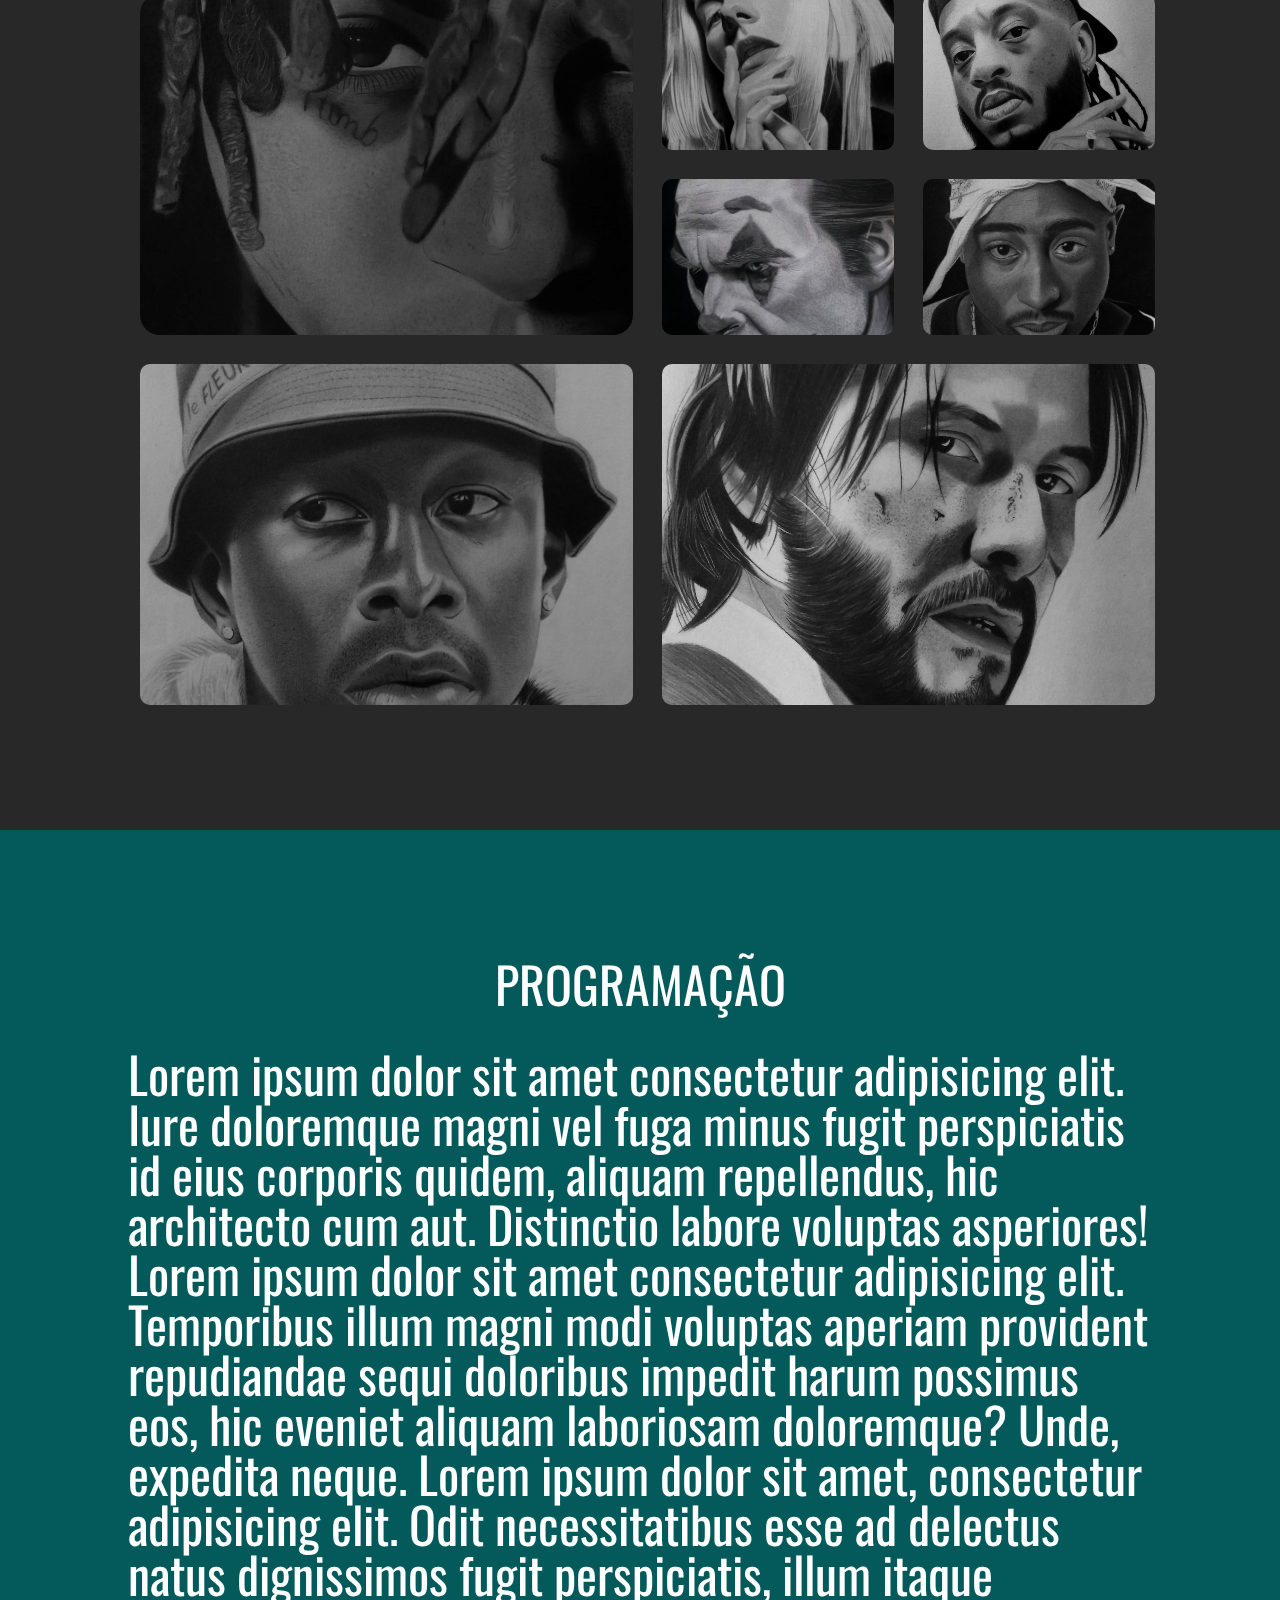
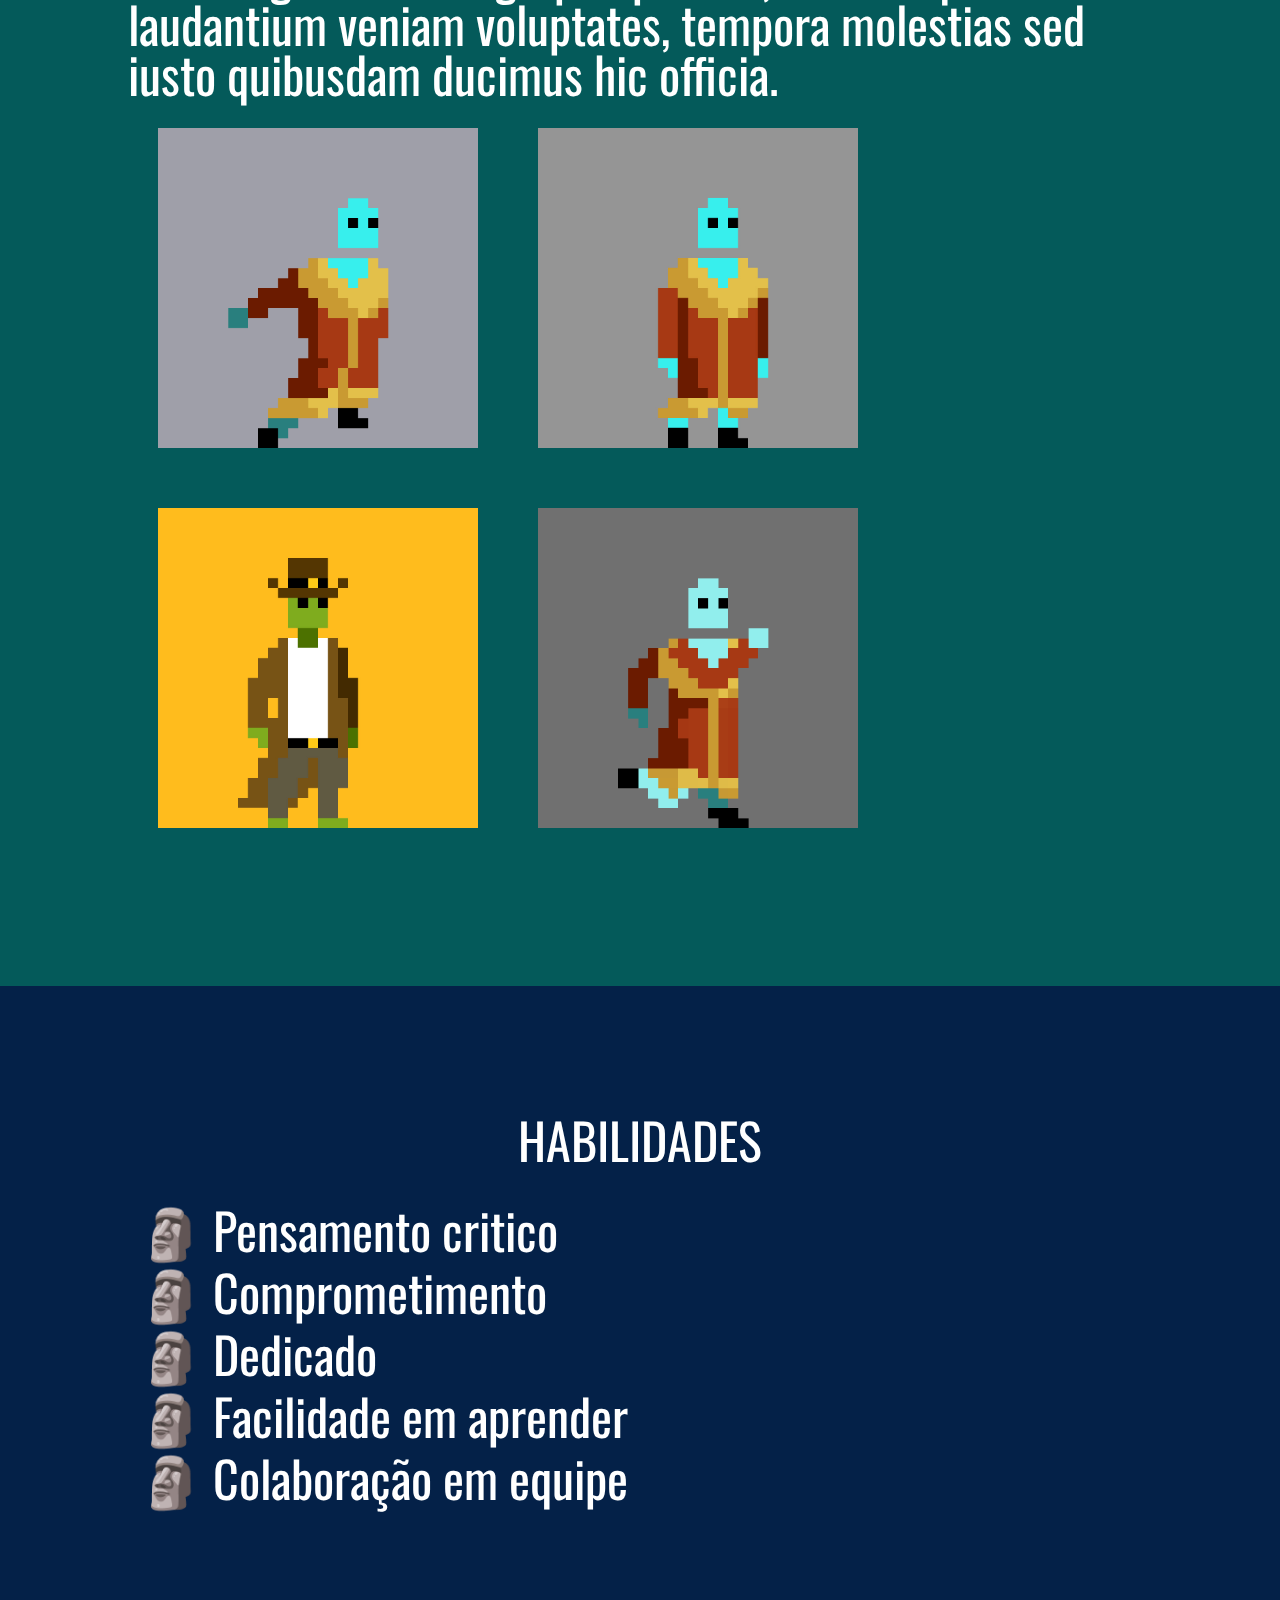
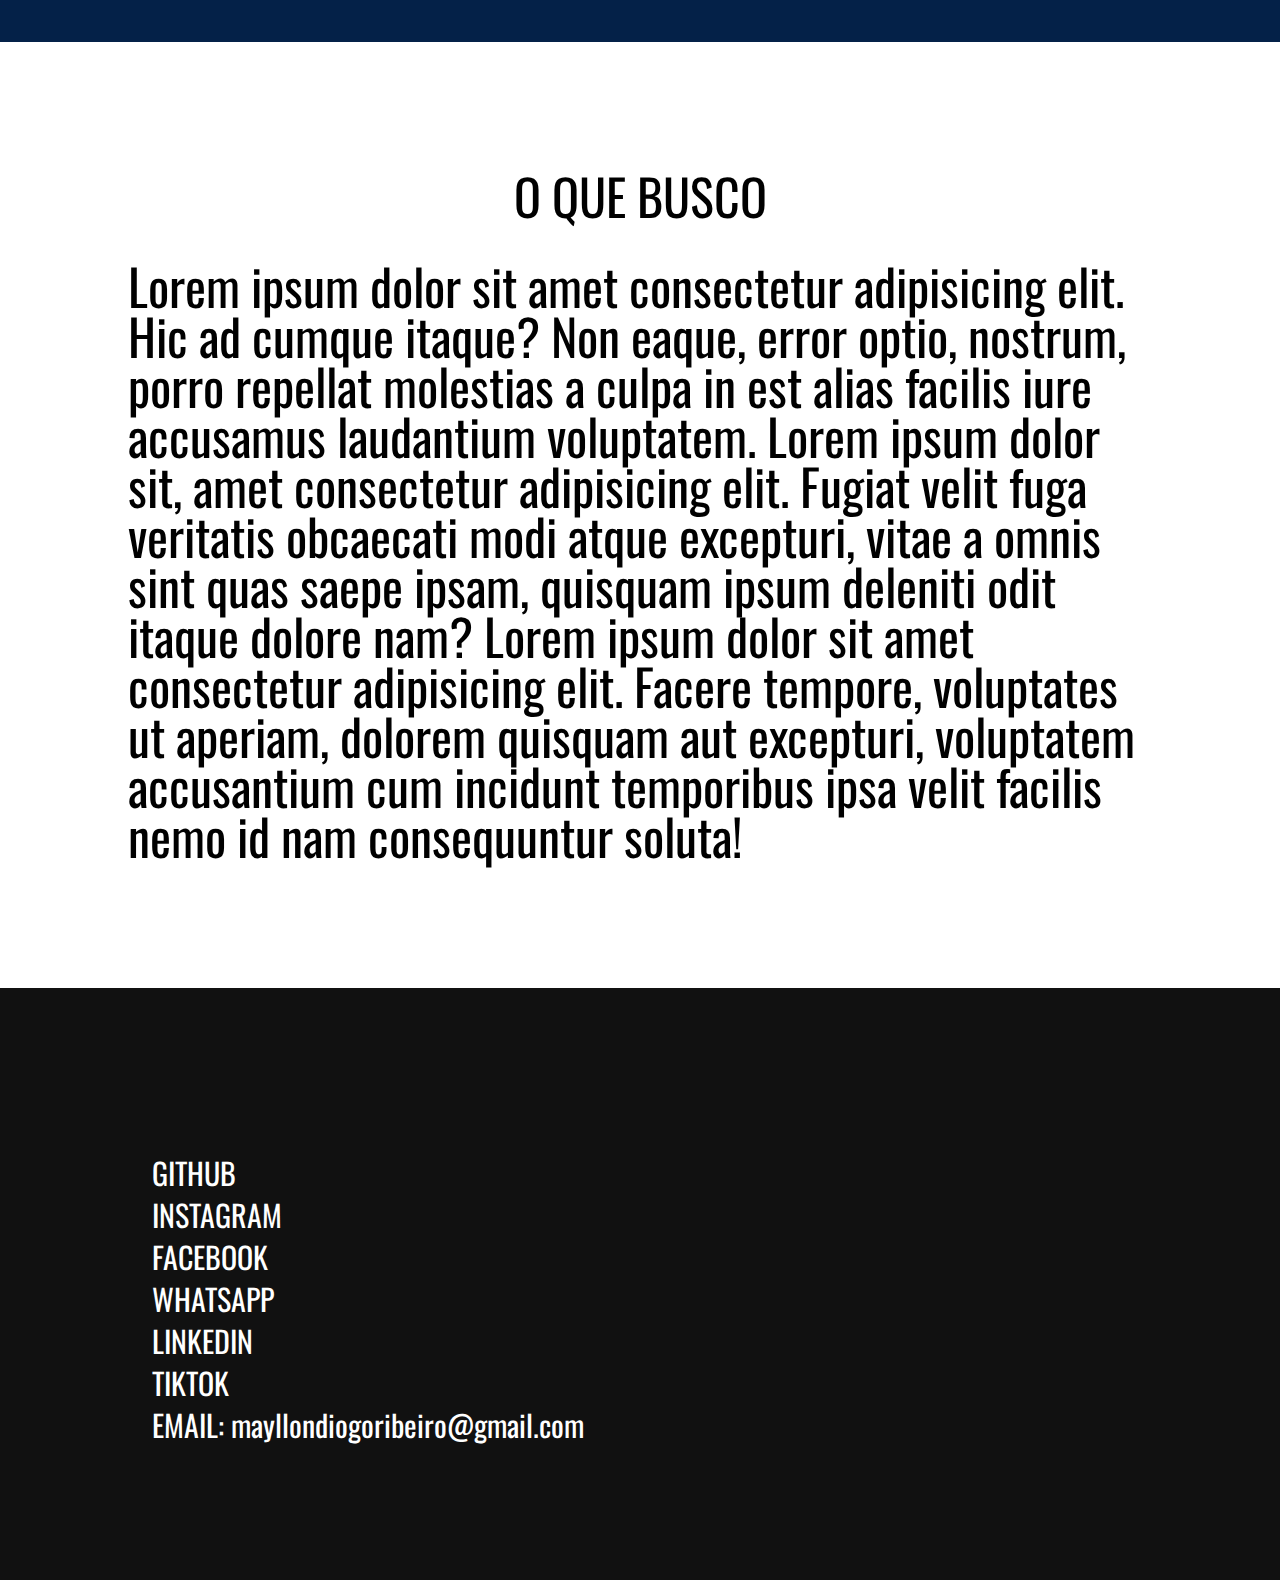
==== commit 56d5d232: "first" ====
--- a/index.html
+++ b/index.html
@@ -4,7 +4,7 @@
     <meta charset="UTF-8" />
     <meta http-equiv="X-UA-Compatible" content="IE=edge" />
     <meta name="viewport" content="width=device-width, initial-scale=1.0" />
-    <title>Document</title>
+    <title>Meu Portfólio</title>
     <link rel="stylesheet" href="normalize.css" />
     <link rel="stylesheet" href="reset.css" />
     <link rel="stylesheet" href="assets/header.css" />
@@ -25,7 +25,7 @@
   </head>
   <body>
     <header class="cabecalho">
-      <p class="titulo">&#9773; Mayllon Portfólio</p>
+      <p class="titulo">🗿 Mayllon Portfólio</p>
       <nav>
         <ul>
           <li><a href="formulario.html">Cadastrar</a></li>
@@ -55,13 +55,15 @@
         </p>
       </section>
       <section class="destaques">
-        <div class="destaque1"></div>
-        <div class="destaque2"></div>
-        <div class="destaque3"></div>
-        <div class="destaque4"></div>
-        <div class="destaque5"></div>
-        <div class="destaque6"></div>
-        <div class="destaque7"></div>
+
+        <a class="destaque1" href="./assets/fotos/xtentation.png"></a>
+        <a class="destaque2" href="/assets/fotos/aurora.png"></a>
+        <a class="destaque3" href="/assets/fotos/bk.png"></a>
+        <a class="destaque4" href="/assets/fotos/keanureeves.png"></a>
+        <a class="destaque5" href="/assets/fotos/koringa.png"></a>
+        <a class="destaque6" href="/assets/fotos/tupac.png"></a>
+        <a class="destaque7" href="/assets/fotos/tyler.png"></a>
+
       </section>
       <section class="secao3">
         <h2 class="subtitulo">PROGRAMAÇÃO</h2>
@@ -92,11 +94,11 @@
       <section class="secao4">
         <h2 class="subtitulo">HABILIDADES</h2>
         <ol>
-          <li>&#9773; Pensamento critico</li>
-          <li>&#9773; Comprometimento</li>
-          <li>&#9773; Dedicado</li>
-          <li>&#9773; Facilidade em aprender</li>
-          <li>&#9773; Colaboração em equipe</li>
+          <li>🗿 Pensamento critico</li>
+          <li>🗿 Comprometimento</li>
+          <li>🗿 Dedicado</li>
+          <li>🗿 Facilidade em aprender</li>
+          <li>🗿 Colaboração em equipe</li>
         </ol>
       </section>
       <section class="secao5">
@@ -120,13 +122,30 @@
         <h1><img src="fotos/Design sem nome.gif" alt="" /></h1>
         <ul>
           <nav>
-            <li><a href="">GITHUB</a></li>
-            <li><a href="">INSTAGRAM</a></li>
-            <li><a href="">FACEBOOK</a></li>
-            <li><a href="">WHATSAPP</a></li>
-            <li><a href="">LINKEDIN</a></li>
-            <li><a href="">TELEGRAM</a></li>
-            <li><a href="">EMAIL</a></li>
+            <li><a href="https://github.com/MayllonD">GITHUB</a></li>
+            <li>
+              <a href="https://www.instagram.com/mayllon.art/?next=%2F"
+                >INSTAGRAM</a
+              >
+            </li>
+            <li>
+              <a href="https://web.facebook.com/mayllon.diogo/friends/"
+                >FACEBOOK</a
+              >
+            </li>
+            <li><a href="wa.me/35998790671">WHATSAPP</a></li>
+            <li>
+              <a href="https://www.linkedin.com/in/mayllon-diogo-070554139/"
+                >LINKEDIN</a
+              >
+            </li>
+            <li>
+              <a
+                href="https://www.tiktok.com/@mayllon.art?_d=secCgYIASAHKAESMgowlCdpRGXfLmjHQ3gmx60BIpmeZz%2BWVGOq7WAkcoIsOJxmTUpyKknh%2BGjv9KUUfqoNGgA%3D&_r=1&language=pt&sec_uid=MS4wLjABAAAAsBCSk1mH2T25fBPFhsPh27ioyG0QlJdjGKTD6_LSXNnco-BuQYx-PgzE_hjDHnUU&sec_user_id=MS4wLjABAAAAsBCSk1mH2T25fBPFhsPh27ioyG0QlJdjGKTD6_LSXNnco-BuQYx-PgzE_hjDHnUU&share_app_id=1233&share_author_id=6970048255930434566&share_link_id=12e1bbff-1dc5-4502-a26e-b3603172b1c0&source=h5_m&timestamp=1623252087&u_code=dj15klmbhli3jk&user_id=6970048255930434566&utm_campaign=client_share&utm_medium=android&utm_source=copy"
+                >TIKTOK</a
+              >
+            </li>
+            <li><a href="">EMAIL: mayllondiogoribeiro@gmail.com</a></li>
           </nav>
         </ul>
       </div>
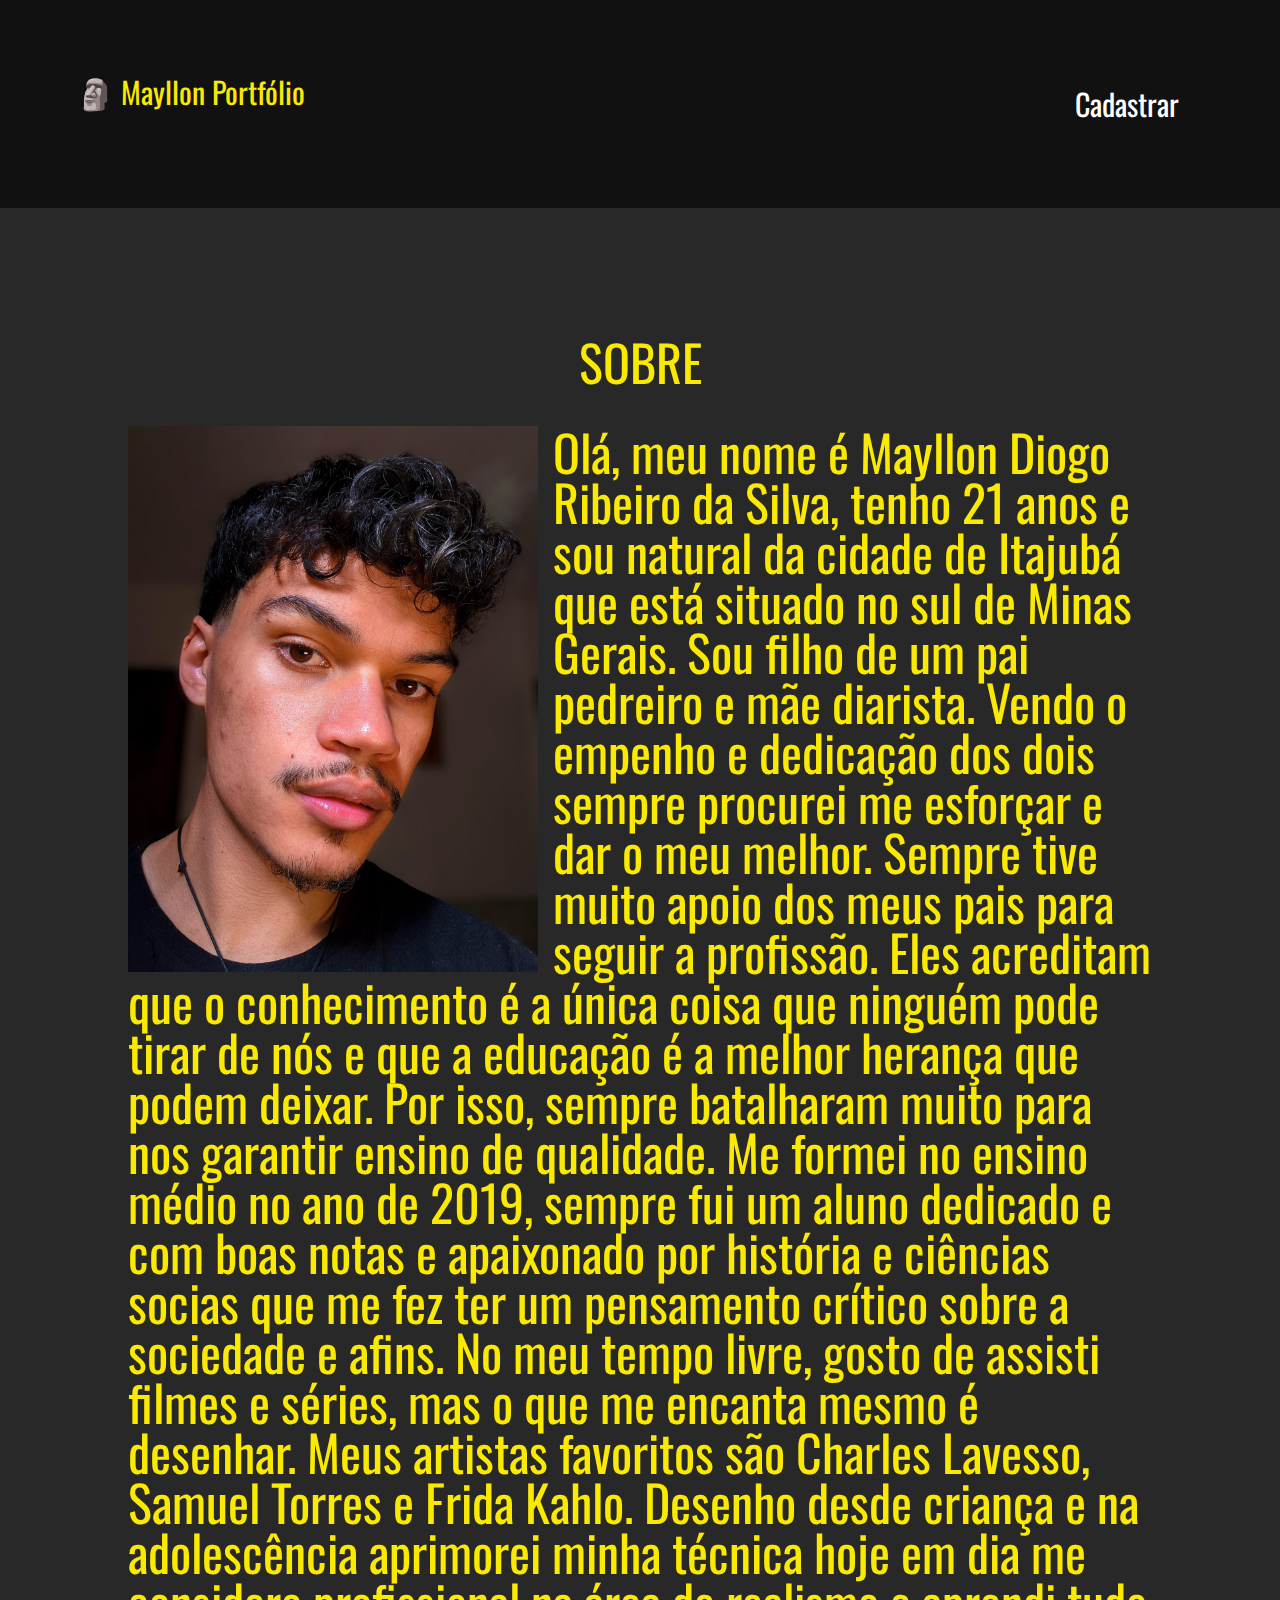
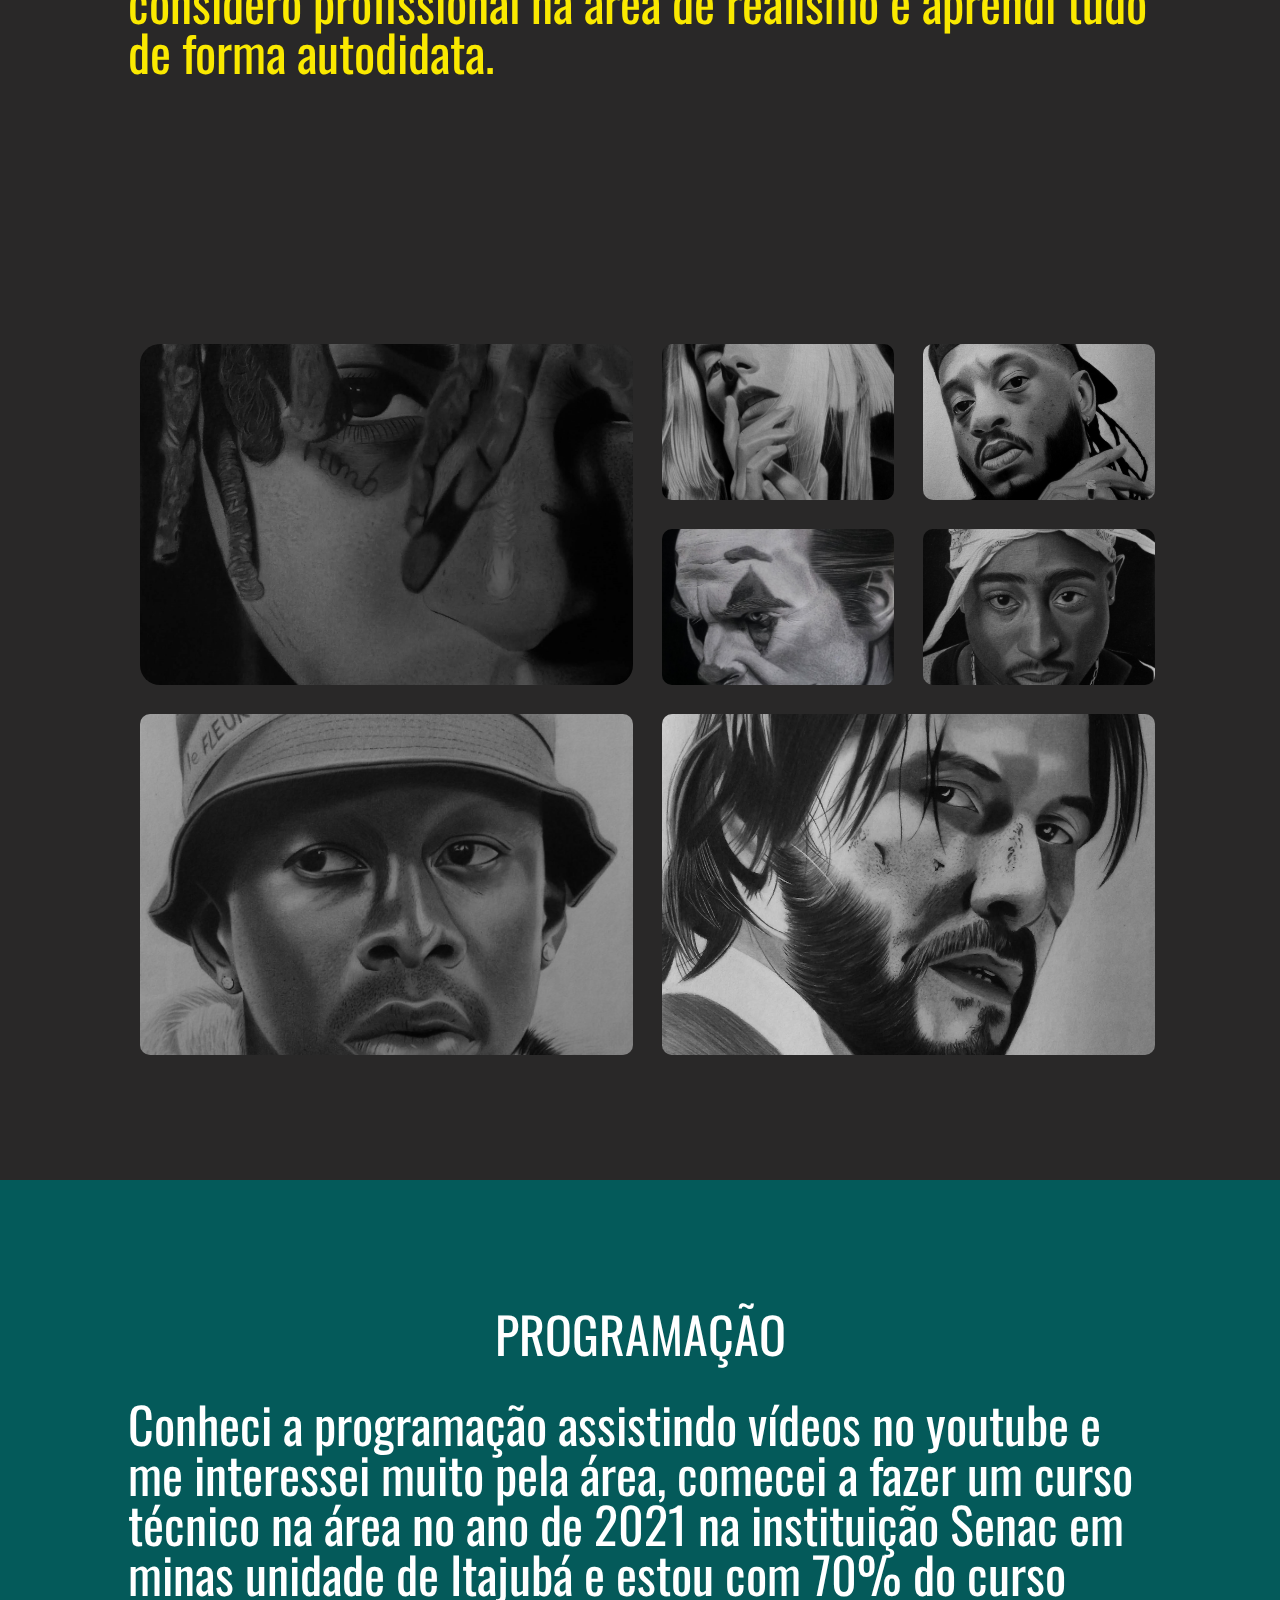
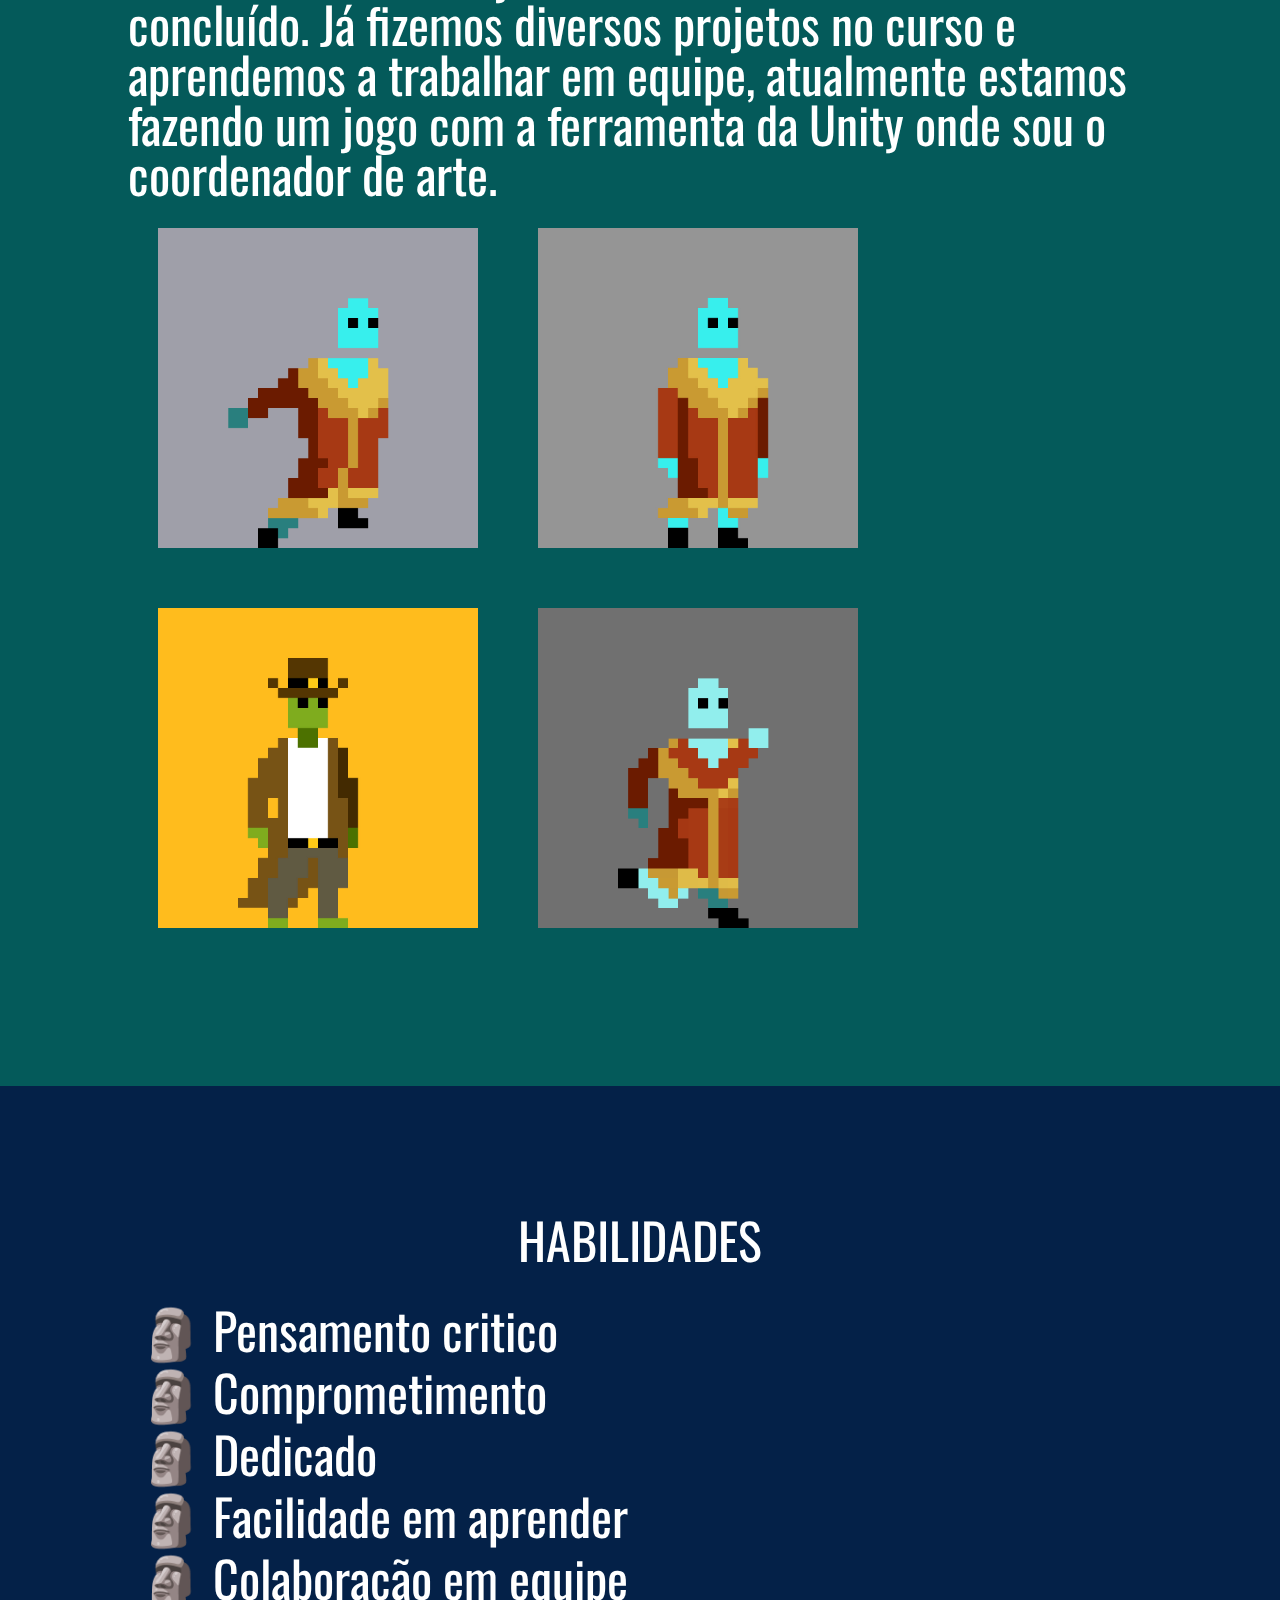
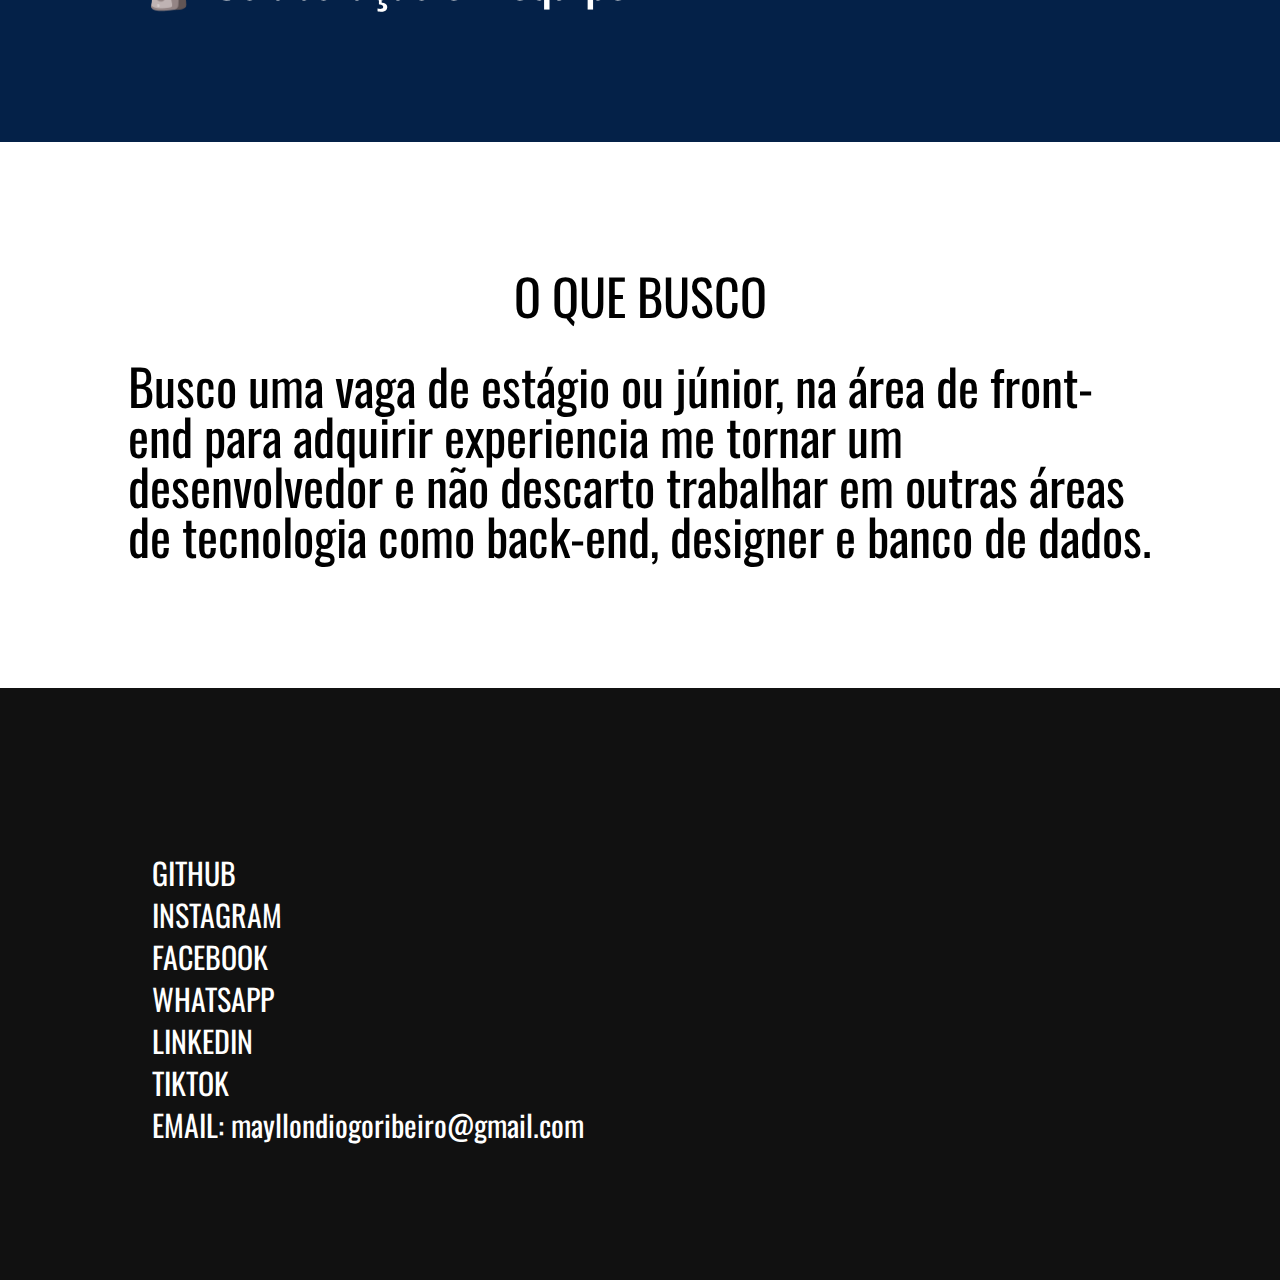
==== commit 8d9262f5: "atualizando - sobre" ====
--- a/index.html
+++ b/index.html
@@ -41,21 +41,25 @@
           alt="Mayllon Artes"
         />
         <p class="paragrafo1">
-          Lorem ipsum dolor sit amet consectetur adipisicing elit. Eum,
-          repellendus dolores iusto reprehenderit qui consectetur rem aliquam
-          dolorum obcaecati autem quas dolorem eius dolore deserunt corporis
-          quod earum id numquam. Lorem ipsum dolor sit amet consectetur
-          adipisicing elit. Architecto, explicabo sint tempora et doloribus,
-          earum cupiditate quidem alias nam odit quos molestiae veniam
-          voluptatibus cumque rerum quibusdam animi, iusto sed? Lorem ipsum
-          dolor sit amet consectetur adipisicing elit. Doloremque numquam nobis
-          rerum maxime eveniet harum impedit? Repellendus, est eos. Vero iste
-          ducimus perspiciatis! Blanditiis, ipsam necessitatibus consectetur
-          veniam nulla assumenda!
+          Olá, meu nome é Mayllon Diogo Ribeiro da Silva, tenho 21 anos e sou
+          natural da cidade de Itajubá que está situado no sul de Minas Gerais.
+          Sou filho de um pai pedreiro e mãe diarista. Vendo o empenho e
+          dedicação dos dois sempre procurei me esforçar e dar o meu melhor.
+          Sempre tive muito apoio dos meus pais para seguir a profissão. Eles
+          acreditam que o conhecimento é a única coisa que ninguém pode tirar de
+          nós e que a educação é a melhor herança que podem deixar. Por isso,
+          sempre batalharam muito para nos garantir ensino de qualidade. Me
+          formei no ensino médio no ano de 2019, sempre fui um aluno dedicado e
+          com boas notas e apaixonado por história e ciências socias que me fez
+          ter um pensamento crítico sobre a sociedade e afins. No meu tempo
+          livre, gosto de assisti filmes e séries, mas o que me encanta mesmo é
+          desenhar. Meus artistas favoritos são Charles Lavesso, Samuel Torres e
+          Frida Kahlo. Desenho desde criança e na adolescência aprimorei minha
+          técnica hoje em dia me considero profissional na área de realismo e
+          aprendi tudo de forma autodidata.
         </p>
       </section>
       <section class="destaques">
-
         <a class="destaque1" href="./assets/fotos/xtentation.png"></a>
         <a class="destaque2" href="/assets/fotos/aurora.png"></a>
         <a class="destaque3" href="/assets/fotos/bk.png"></a>
@@ -63,22 +67,16 @@
         <a class="destaque5" href="/assets/fotos/koringa.png"></a>
         <a class="destaque6" href="/assets/fotos/tupac.png"></a>
         <a class="destaque7" href="/assets/fotos/tyler.png"></a>
-
       </section>
       <section class="secao3">
         <h2 class="subtitulo">PROGRAMAÇÃO</h2>
         <p class="paragrafo2">
-          Lorem ipsum dolor sit amet consectetur adipisicing elit. Iure
-          doloremque magni vel fuga minus fugit perspiciatis id eius corporis
-          quidem, aliquam repellendus, hic architecto cum aut. Distinctio labore
-          voluptas asperiores! Lorem ipsum dolor sit amet consectetur
-          adipisicing elit. Temporibus illum magni modi voluptas aperiam
-          provident repudiandae sequi doloribus impedit harum possimus eos, hic
-          eveniet aliquam laboriosam doloremque? Unde, expedita neque. Lorem
-          ipsum dolor sit amet, consectetur adipisicing elit. Odit
-          necessitatibus esse ad delectus natus dignissimos fugit perspiciatis,
-          illum itaque laudantium veniam voluptates, tempora molestias sed iusto
-          quibusdam ducimus hic officia.
+          Conheci a programação assistindo vídeos no youtube e me interessei
+          muito pela área, comecei a fazer um curso técnico na área no ano de
+          2021 na instituição Senac em minas unidade de Itajubá e estou com 70%
+          do curso concluído. Já fizemos diversos projetos no curso e aprendemos
+          a trabalhar em equipe, atualmente estamos fazendo um jogo com a
+          ferramenta da Unity onde sou o coordenador de arte.
         </p>
         <div class="fotos">
           <img class="pixelart" src="assets/fotos/pulo2.gif" alt="" />
@@ -104,16 +102,10 @@
       <section class="secao5">
         <h2 class="subtitulo">O QUE BUSCO</h2>
         <p>
-          Lorem ipsum dolor sit amet consectetur adipisicing elit. Hic ad cumque
-          itaque? Non eaque, error optio, nostrum, porro repellat molestias a
-          culpa in est alias facilis iure accusamus laudantium voluptatem. Lorem
-          ipsum dolor sit, amet consectetur adipisicing elit. Fugiat velit fuga
-          veritatis obcaecati modi atque excepturi, vitae a omnis sint quas
-          saepe ipsam, quisquam ipsum deleniti odit itaque dolore nam? Lorem
-          ipsum dolor sit amet consectetur adipisicing elit. Facere tempore,
-          voluptates ut aperiam, dolorem quisquam aut excepturi, voluptatem
-          accusantium cum incidunt temporibus ipsa velit facilis nemo id nam
-          consequuntur soluta!
+          Busco uma vaga de estágio ou júnior, na área de front-end para
+          adquirir experiencia me tornar um desenvolvedor e não descarto
+          trabalhar em outras áreas de tecnologia como back-end, designer e
+          banco de dados.
         </p>
       </section>
     </main>
